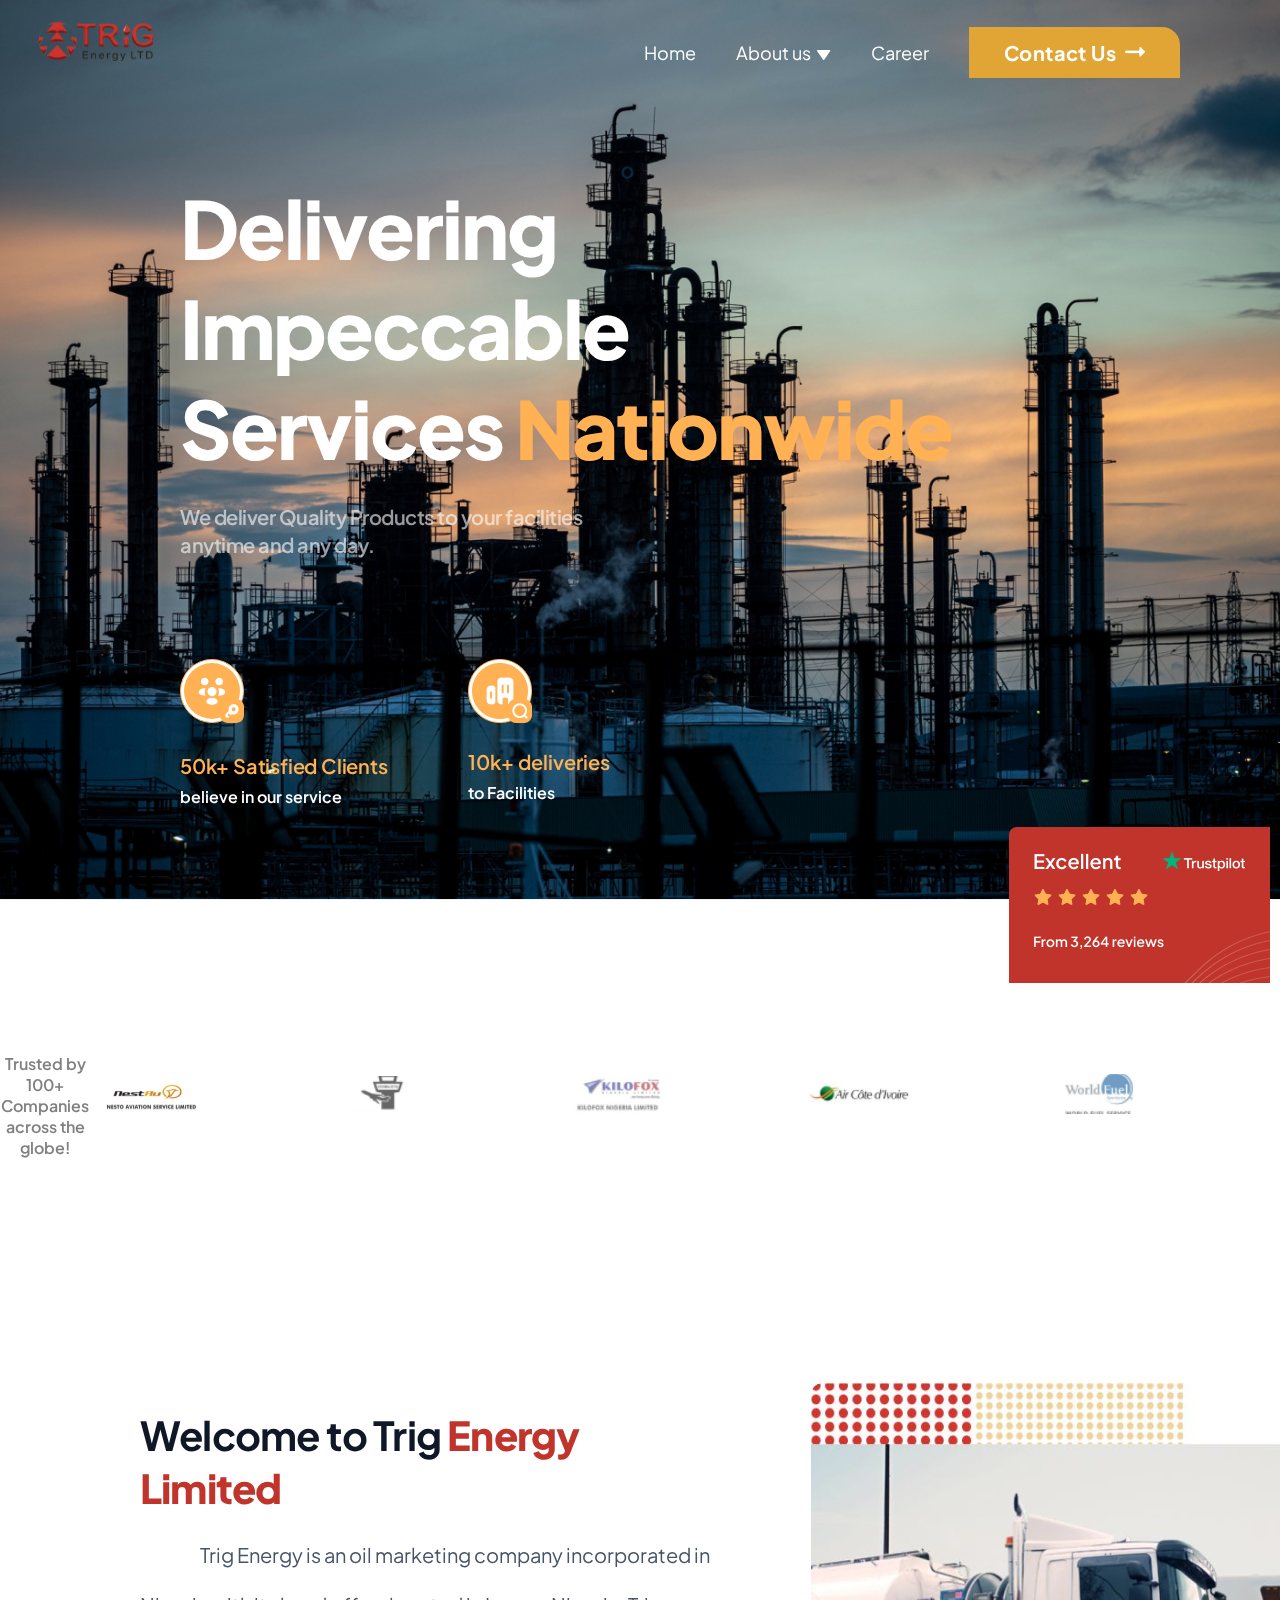
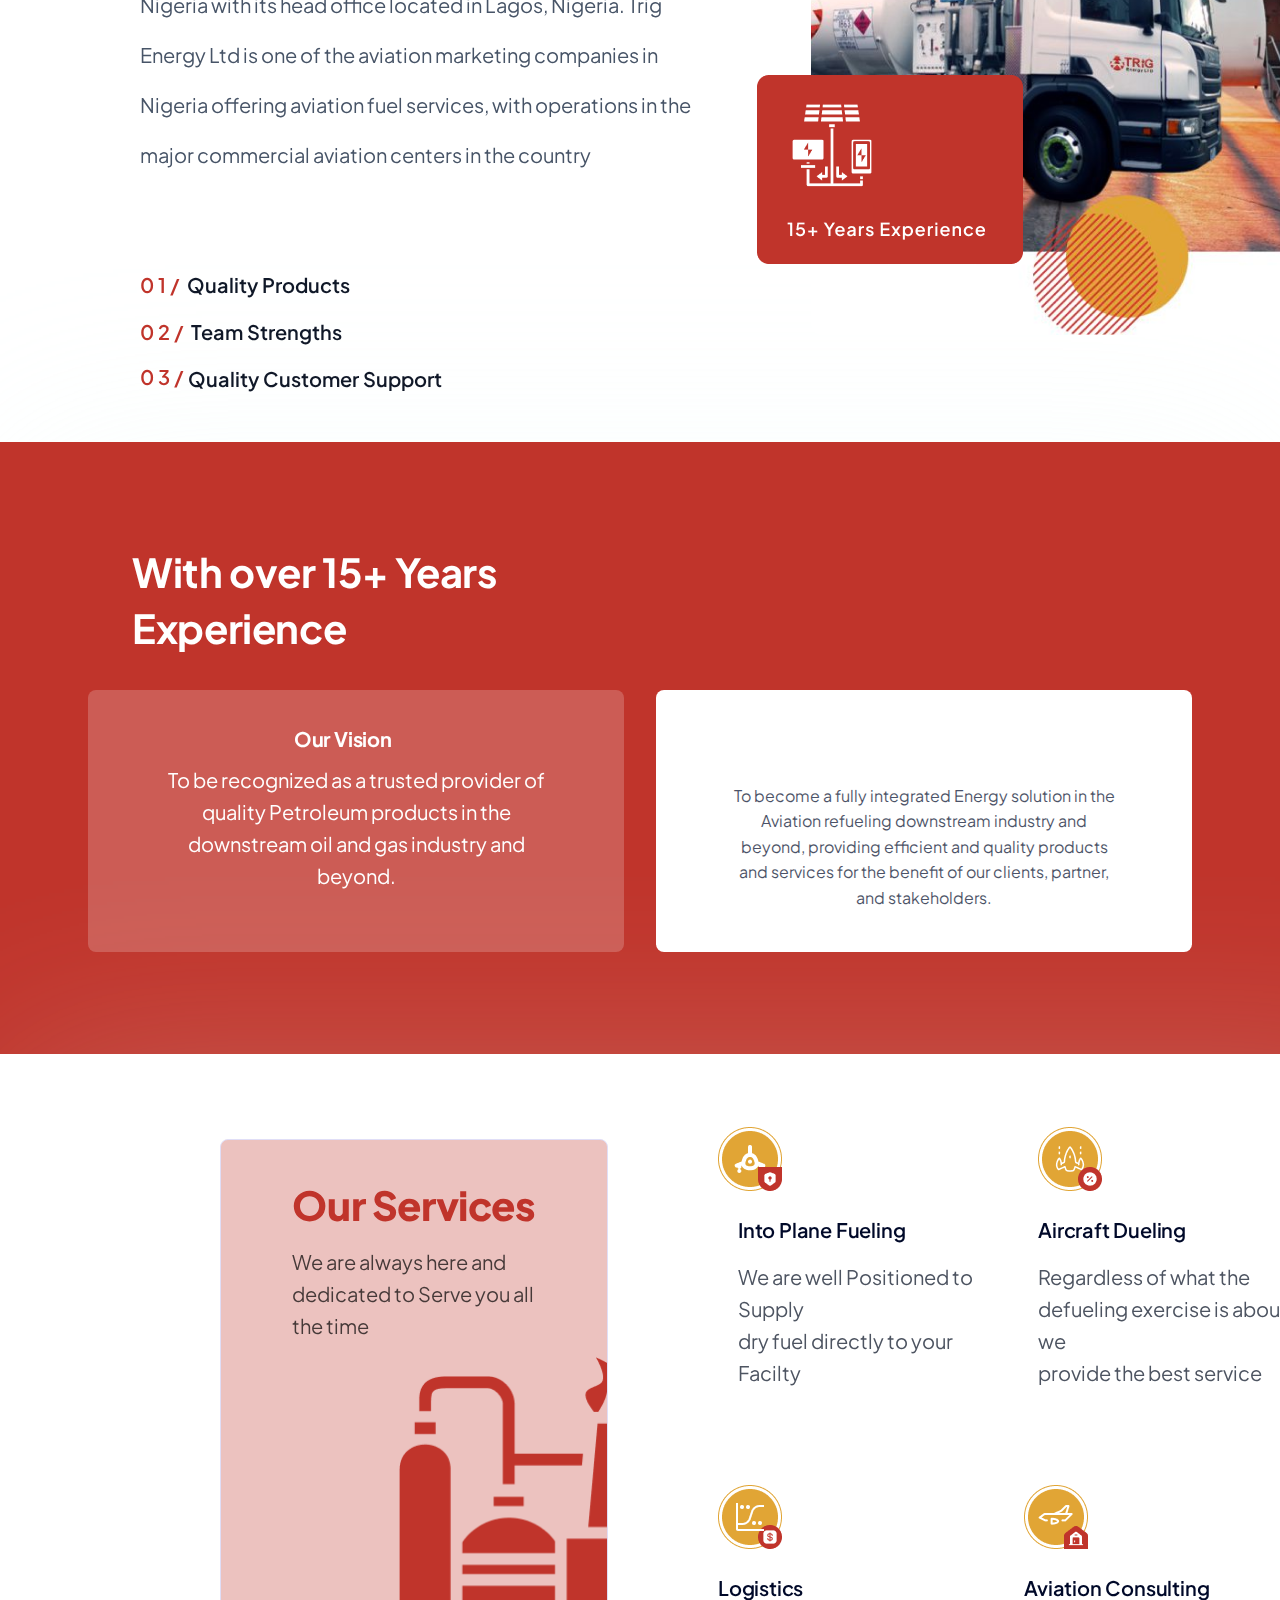
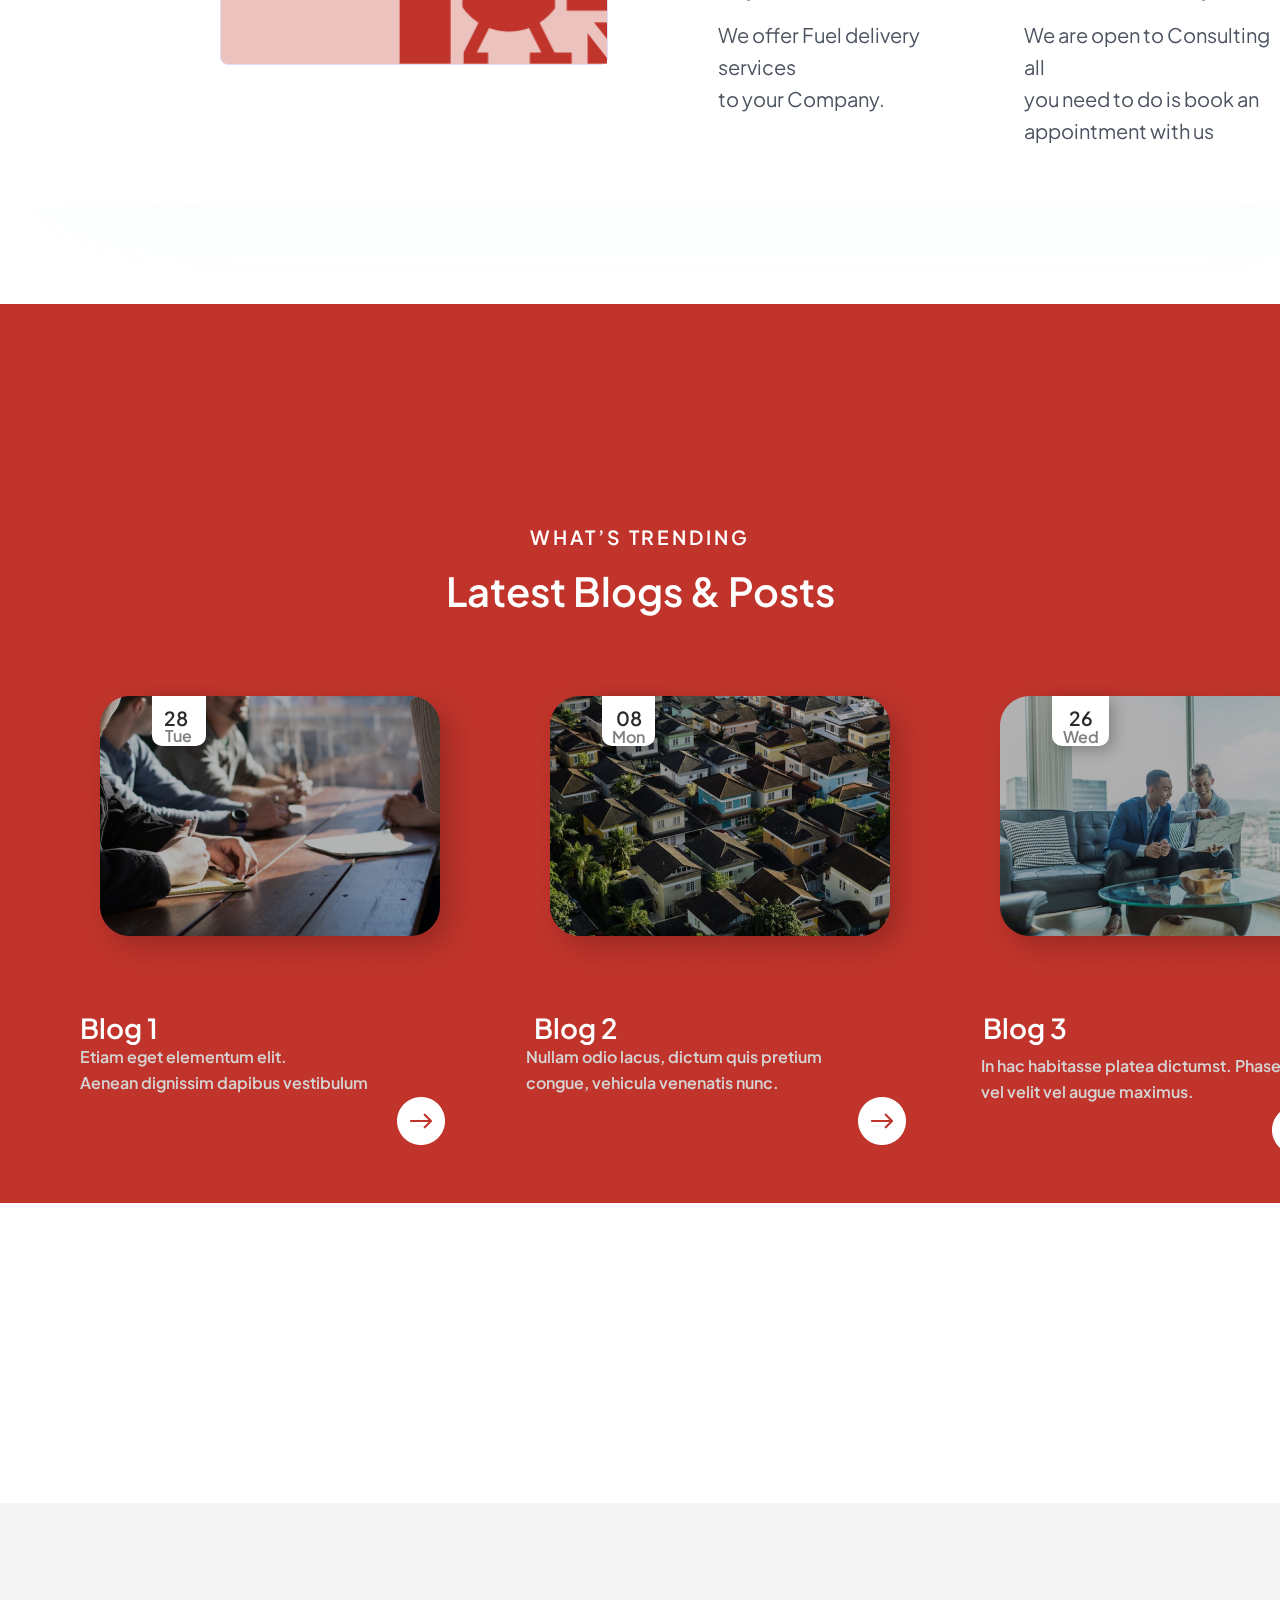
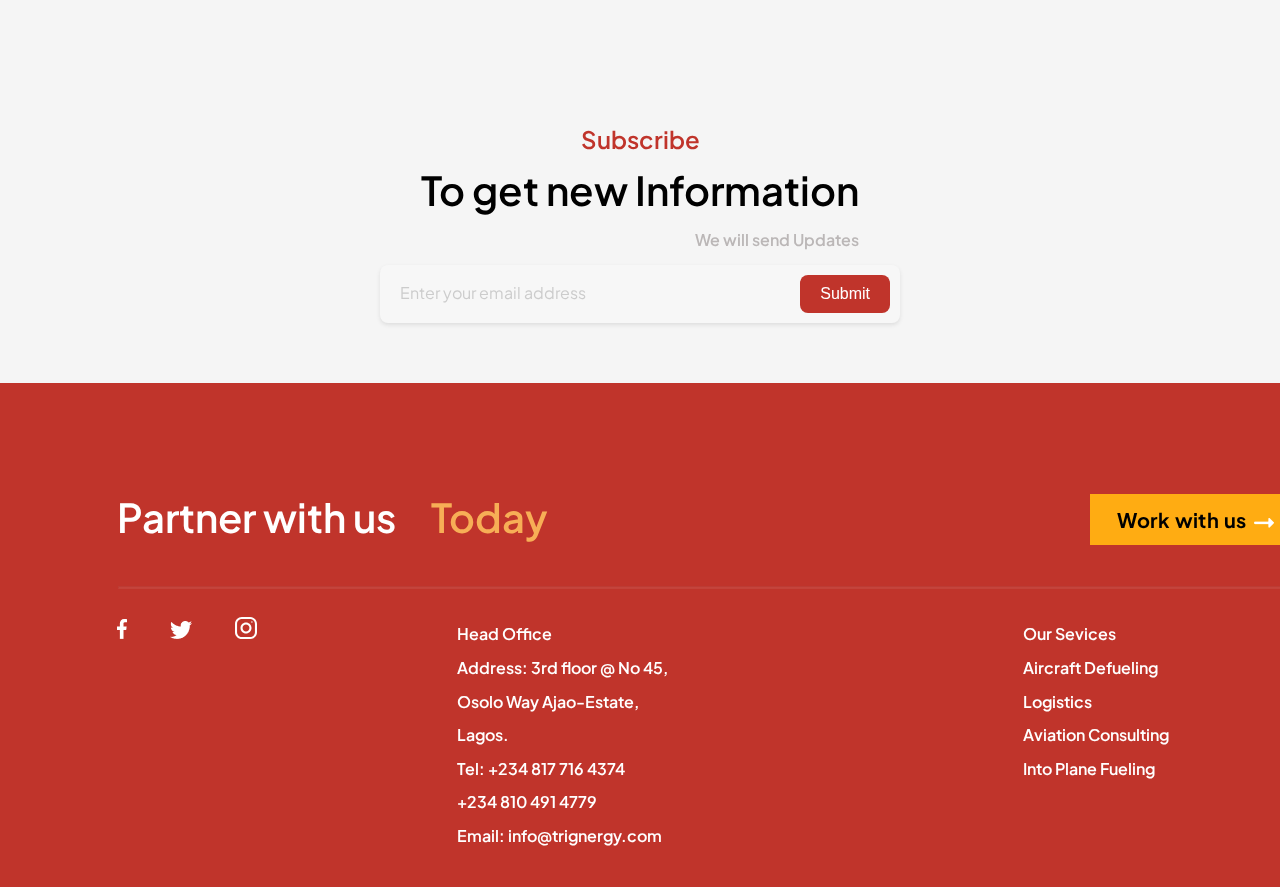
==== index.html @ 29c099dc "'first-commit'" ====
<!DOCTYPE html>
<html lang="en">
<head>
    <meta charset="UTF-8">
    <meta name="viewport" content="width=device-width", initial-scale=1.0">
    <title>Figma Project</title>
    <link rel="stylesheet" href="style.css">
    <link rel="preconnect" href="https://fonts.googleapis.com">
    <link rel="preconnect" href="https://fonts.gstatic.com" crossorigin>
    <link href="https://fonts.googleapis.com/css2?family=Plus+Jakarta+Sans:ital,wght@0,200..800;1,200..800&display=swap" rel="stylesheet">
    <script src="main.js" defer></script>
</head>
<body>
    <div class="homepage">
        <div class="container">
            <div class="trig-logo"></div>
            <!-- nav-bar -->
            <nav class="nav-bar">
                <ul id="ullist">
                    <a href="index.html"><li id="nav-link-1" class="homebutton">Home</li></a>
                    <li id="nav-link-2">
                       <a href="aboutus.html"  ><span id="aboutus1" onclick=location.href="#moreaboutusheading">About us</span></a>&nbsp;&nbsp;
                       <span> <img class="about-us-toggle" src="images/down half arrow.png" alt="Arrow" id="arrow-icon"  ></span>
                       <ul id="about-us-dropdown">
                        <li><a href="aboutus.html">Who we are</a></li>
                        <li><a href="corporatestatement.html">Corporate statement</a></li>
                        <li><a href="sustainability.html">Sustainability </a></li>
                        <li><a href="ourpolicystatement.html">Statement </a></li>
                        <li><a href="logistics.html">Logistics</a></li></ul>
                    </li>
                    <a href="inventory.html"><li id="career">Career</li></a>
                    <li class="nav-link-4" id="contactus-box">
                        <a href="contactus.html"><button class="contactusbutton">Contact Us&nbsp;&nbsp;
                        <img class="path" src="images/keyboard-arrow-right.png" alt="Arrow"></button></a>
                    </li>
                </ul>
            </nav>
            <h1 class="homepage-header">Delivering<br> Impeccable<br> Services<span class="Nationwide"> Nationwide</span></h1>
            <div id="tl" class="tagline">
                We deliver Quality Products to your facilities <br>anytime and any day.
            </div>
            <div id="attributes">
                <div class="numbers">
                    <div class="renters">
                      <img class="icon" src="images/50k satisfied customer.svg" alt="50k Satisfied Clients" />
                      <div class="numbers-1">
                        <div class="ksatisfied-clients">
                          50k+ Satisfied Clients
                        </div>
                        <span class="believe-in-our-service">
                          believe in our service
                        </span>
                      </div>
                    </div>
                    <div class="properties">
                      <img class="icon-3" src="images/10k deliveries.png" alt="10k Deliveries" />
                      <div class="numbers-2">
                        <div class="kdeliveries">
                          10k+ deliveries
                        </div>
                        <span class="to-facilities">
                          to Facilities
                        </span>
                      </div>
                    </div>
                </div>
            </div>
            <div class="image">
              <img src="images/Trustpilot real.png" alt="Trustpilot" class="Trustpilot">
            </div>
        </div>
    </div>

    <div class="trust">
      <div class="trusted-by-100-companies-across-the-globe">
        Trusted by 100+ Companies across the globe! 
      </div>
      <div class="container-4">
        <div class="image-1"></div>
        <div class="image-2"></div>
        <div class="image-3"></div>
        <div class="image-4"></div>
        <div class="image-5"></div>
        <div class="image-6"></div>
      </div>
    </div>

    <div class="paragraphandimage">
      <div class="trig-energy-paragraph">
        <div class="frame-50">
          <p>
            <span class="welcome-to-trig-energy-limited">Welcome to Trig </span><span class="welcome-to-trig-energy-limited-red">Energy Limited</span>
          </p>
          <span class="trig-energy-is-an-oil-marketing-company">
            Trig Energy is an oil marketing company incorporated in Nigeria with its head office located in Lagos, Nigeria. Trig Energy Ltd is one of the aviation marketing
             companies in Nigeria offering aviation fuel services, with operations in the major commercial aviation centers in the country
          </span>
        </div>
        <div class="frame-56">
          <div class="frame-54">
            <span class="QP">01/</span>
            <span class="quality-products">Quality Products</span>
          </div>
          <div class="frame-55">
            <span class="TS">02/</span>
            <span class="team-strengths">Team Strengths</span>
          </div>
          <div class="frame-561">
            <span class="QCS">03/</span>
            <span class="quality-customer-support">Quality Customer Support</span>
          </div>
        </div>
      </div>
      <img id="fifteenyears" src="images/years experience.png" alt="15 Years Experience"/>
    </div>
    
    
    
    <div class="for-tenants-for-landlords">
      <div class="with-over-15-years-experience">
        With over 15+ Years<br>
         Experience</div>
      <div class="features">
          <div class="containerexp">
          
            <div id="our-vision">
              Our Vision<br>   </div>
            <span class="to-be-recognized"> To be recognized as a
               trusted provider of<br> quality Petroleum products 
                in the <br>downstream oil and gas industry and<br> beyond.
              </span>

          </div>
    <div class="containerexp1">
      <div class="our-mission">
        Our Mission</div><br>  
      <span class="to-become">To become a fully integrated
         Energy solution in the<br> Aviation refueling downstream industry and<br> beyond, providing efficient and quality products<br> and 
        services for the benefit of our clients, partner,<br> and stakeholders.</span>
    </div>
      </div>
    </div>



  <div id="overall-benefit">
   
      
    
    <div class="illustration">

        <div class="content">
          <div class="our-services">
            Our Services
          </div>
          <span class="we-are-always-here-and-dedicated-to-serve-you-all-the-time">
            We are always here and<br> dedicated to Serve you all<br> the time
          </span>
        </div>
        <div class="game-iconsrefinery">
     
        <img class="vector-32" src="images\Vector services.png" />
      </div>
      </div>
      <div class="benefits">
        <div class="row-1">
          <div class="benefit-1">
            <img class="icon-6" src="images\intro plane fueling.png" />
            <div class="text">
              <div class="into-plane-fueling">
                Into Plane Fueling
              </div>
              <span class="we-are-well-positioned-to-supply-dey-fuel-directly-to-your-facilty">
                We are well Positioned to Supply<br> dry fuel directly to your Facilty
              </span>
            </div>
          </div>
          <div class="benefit-2">
            <img class="icon-7" src="images\aircraft dueling.png" />
            <div class="text-1">
              <div class="aircraft-dueling">
                Aircraft Dueling
              </div>
              <span class="regardless-of-what-the-defueling-exercise-is-about-we-provide-the-best-service">
                Regardless of what the<br> defueling exercise is about, we <br>provide the best service
              </span>
            </div>
          </div>
        </div>
        <div class="row-2">
          <div class="benefit-3">
            <img class="icon-8" src="images\logistics.png" />
            <div class="text-2">
              <div class="logistics">
                Logistics
              </div>
              <span class="we-offer-fuel-delivery-services-to-your-company">
                We offer Fuel delivery services<br> to your Company.
              </span>
            </div>
          </div>
          <div class="benefit-4">
            <img class="icon-10" src="images\aviation consulting.png" />
            <div class="text-3">
              <div class="aviation-consulting">
                Aviation Consulting
              </div>
              <span class="we-are-open-to-consulting-all-you-need-to-do-is-book-an-appointment-with-us">
              We are open to Consulting all 
              
              
              
              <br>
              you need to do is book an<br> appointment with us
              </span>
            </div>
          </div>
        </div>
      </div>
    
  </div>
  <div class="group-865">
    <div class="what-strending">
      WHAT’S TRENDING
    </div>
    <div class="latest-blogs-posts">
      Latest Blogs &amp; Posts
    </div>
    <div class="container-2">
      <div class="container-13" >
        
          <div class="image1">
            <img src="images\Blog1.png" alt="image1"> 
            <div class="frame-541">
              <span id="container-5">
              28</span>
              <span class="tue">
              Tue
              </span> 
            </div>
          </div>


        
        </div>
 
    
      <div class="container-15">
        <div class="image2">
          <img src="images\Blog 2.png" alt="image2">
          <div class="frame-551">
          <span class="container-6">
            08
          </span>
          <span class="mon">
            Mon
          </span>
          </div>
        </div>
      </div>
      <div class="container-6">
        <div class="image3"> 
          <img src="images\Blog 3.png">
        <div class="frame-562">
          <span class="container-7">
            26
          </span>
          <span class="wed">
            Wed
          </span>
        </div>
      </div>
      </div>
    </div>

    <div class="container-9">
      <span class="blog-1">
        Blog 1
      </span>
      <span class="blog-2">
        Blog 2
      </span>
      <span class="blog-3">
        Blog 3
      </span>
    </div>






    <div id="container-14">

      <span class="etiam-eget-elementum-elit-aenean-dignissim-dapibus-vestibulum">
        Etiam eget elementum elit.<br> Aenean dignissim dapibus vestibulum
        <span><img  class=arrow1 src ="images/arrow full.png"/></span>
      </span>
     
      <span class="nullam-odio-lacus-dictum-quis-pretium-congue-vehicula-venenatis-nunc">
        Nullam odio lacus, dictum quis pretium<br> congue, vehicula venenatis nunc.
        <span><img class=arrow2 src ="images/arrow full.png"/></span>
      </span>
      
      <span id="in-hac-habitasse-platea-dictumst-phasellus-vel-velit-vel-augue-maximus">
        In hac habitasse platea dictumst. Phasellus<br> vel velit vel augue maximus.
        <span><img class=arrow3 src ="images/arrow full.png"/></span>
      </span>
      
    </div>
   
      
    <div class="container-5">
      
  </div>
</div>
<div class="subscribecontainer">
<div class=subscribe> 
  <div class="sub"><center>Subscribe</center></div>
  <div class="info">To get new Information</div>

  
<div class="updates">We will send Updates</div>
<div class="email-container">
  <input type="email" class="email-input" placeholder="Enter your email address" required>
  <button class="email-submit">Submit</button>
</div>
</div>
</div>
</div>

<div class="partnercontainer">

  <div class="partner">Partner with us<span class="today">Today</span>
  <span class="workwithus">
  <button class="workwithusbutton">Work with us<div>
    <img class="arrowpath" src="images/keyboard-arrow-right.png" alt="Arrow"></button>
  </span>
</div><hr>

<div class="iconsandaddress">
<div class="icons">
  <img class="fb" src="images/facebook logo.png">
  <img class="twitter" src="images\twitter logo.png">
  <img class= "ig"src="images\instagram.svg">

</div>
  <div class="address">Head Office<br>
  Address: 3rd floor @ No 45,<br> Osolo Way Ajao-Estate,<br>
  Lagos.<br>
  Tel: +234 817 716 4374<br>
  +234 810 491 4779<br>
  Email: info@trignergy.com
</div>

<div class="otherdetails">
  Our Sevices<br>
Aircraft Defueling<br>
Logistics<br>
Aviation Consulting<br>
Into Plane Fueling<br>
</div>
</div>
</div>

</div>
</div>
</body>
</html>
---- style.css ----
:root {
    --white-color: #FFFFFF;
    --reddish-brown: #C0342B;
    --Dark-midnight-blue: #130F26;
    --black: #000000;
    --orange: #FFB154;
    --gold: #E1A535;
    --dark-slate-blue: #394B58;
    --light-grayish-blue: #A6A8B1;
    --light-soft-blue: #EEF0FA;
    --vibrant-blue: #5570F1;
    --bright-yellow-orange: #FFAC12;
    --dark-grayish-blue: #1C1D22;
    --very-light-blue: #F7F7FD;
    --deep-dark-blue: #0B2131;
    --medium-light-gray: #D9D9D9;
    --deep-red: #C0342B;
    --vibrant-green: #00B67A;
    --medium-vibrant-blue: #4285F4;
    --muted-dark-blue-gray: #475467;
    --medium-dark-gray-with-blue: #5E6366;
    --medium-gray: #666666;
    --vibrant-red: #EA4335;
    --deep-green: #005128;
    --bright-green: #34A853;
    --medium-dark-gray: #565656;
    --vivid-purple: #9747FF;
    --muted-reddish-pink: #CC5F5F;
    --light-gray: #E6E6E6;
    --bright-red-orange: #EA382E;
    --very-light-gray: #F2F2F2;
    --very-light-blue-gray: #F4F5FA;
    --bright-yellow: #FBBC05;
    --soft-peachy-orange: #FFCC91;
}

body, html {
    margin: 0;
    padding: 0;
    height: 100%;
    width: 100%;
    font-family: 'Plus Jakarta Sans', sans-serif;
    
}

.container {
    background: url("images/beiginning wallpaper.png") no-repeat center center;
    background-size: cover;
    background-attachment: fixed;
    height: 982.5px;
    width: 100vw;
    display: flex;
    flex-direction: column;
    align-items: flex-start;
    padding: 27px 40px; /* Reduced padding to allow for more control */
    box-sizing: border-box;
    position: relative;
    opacity: 1.0;
    overflow: hidden;
}

.container::before {
    content: "";
    position: relative;
    top: 0;
    left: 0;
    right: 0;
    bottom: 0;
    background: url("images/beiginning wallpaper.png") no-repeat center center;
    background: linear-gradient(180deg, rgba(0, 0, 0, 0) 0%, rgba(0, 0, 0, 0.9) 100%);
    background-size: cover;
    background-attachment: fixed;
    z-index: -2;
}
.container::after {
    content: "";
    position: relative;
    top: 0;
    right: 0;
    bottom: 0;
    left: 0;
    background: linear-gradient(180deg, rgba(0, 0, 0, 0) 0%, rgba(0, 0, 0, 0.9) 100%);
    z-index: 1;
    pointer-events: none;
}

.trig-logo {
    background: url("images/logo Desktop2.svg") no-repeat center center;
    width: 150px;
    height: 40.8px;
    position: absolute;
    top: 20px;
    left: 20px;
    z-index: 2;
}

.nav-bar {
    display: flex;
    justify-content: flex-end;
    width: calc(100% - 40px); /* Reduced width for right alignment */
   padding: 0 20px;
   box-sizing: border-box;
   margin-bottom: 20px;
}

#ullist {font-size: 18px;
    list-style: none;
    display: flex;
    margin: 0;
    padding: 0;
}
.homebutton{color:#000000}

li {
    margin-left: 40px;
    color: #FFFFFF;
    display:flex;
    align-items: center;
}

#nav-link-2{color:#FFFFFF}


.contactusbutton { border: none;
    border-radius: 0 18px 0 0;
    background: #E1A535;
    align-items: center;
    justify-content: center;
    line-height: auto;
    letter-spacing: 0.43px;
    display: flex;
    padding: 20.8px 0 ;
    border: none;
    text-align: center;
    font-family: "Plus Jakarta Sans";
font-size: 20px;
    font-weight: 700;
    width: 211px;
    height: 50.9px;
    box-sizing: border-box;
    color:#FFFFFF;
}
#nav-link-1:hover{color: #FFB154;}#nav-link-1:active{color:#C0342B}

#career1:hover{color:#FFB154;cursor: pointer;}
.homebutton:hover{color:#FFB154;
}
.contactusbutton:hover{cursor: pointer;}
#aboutus{color:#000000} 
#career1{color:#000000}
#arrow-icon2:active{color:#C0342B}
#arrow-icon2:hover{color:#FFB154}
#aboutus,#aboutus1:hover{color: #FFB154;}
#aboutus,#aboutus1:active{color:#C0342B;}
.nav-link-3:hover{cursor: pointer;
  color:#FFB154;}
  #career:hover{color: #FFB154;}
  #career:active{color:#C0342B}
.homepage-header {
    font-size: 80px;
    line-height: 1.25;
    letter-spacing: -2px;
    font-weight: 800;
    color: var(--white-color);
    margin-top: 80px; 
    margin-bottom: 15px;
    z-index: 2;
    position: relative;
    padding-left: 140px; /* Ensuring left padding */
}

.Nationwide {
    font-weight: 800;
    color: var(--orange);
}

.tagline {
    opacity: 0.6;
    font-weight: 600;
    font-size: 20px;
    letter-spacing: -0.5px;
    line-height: 1.4;
    color: var(--white-color);
    margin-top: 10px;
    z-index: 2;
    position: relative;
    padding-left: 140px; 
}


.tagline2 {
  opacity: 0.8;
  font-weight: 300;
  font-size: 20px;
  letter-spacing: -0.5px;
  line-height: 1.4;
  color: var(--white-color);
  margin-top: 10px;
  z-index: 2;
  position: relative;
  padding-left: 140px; }



ul #nav-link-1{color: #FFFFFF;}
#ullist {
    list-style: none;
    display: flex;
    margin: 0;
    padding: 0;}

    #ullist li {
        margin-left: 40px;
        position: relative;
    }
    
    #ullist a {
        color: #FFFFFF;
        text-decoration: none;
        display: flex;
        align-items: center;
    }

    #ullist a:hover {
        cursor: pointer;
    }
    

#about-us-dropdown {
    display: none;
    position: absolute;
    top: 100%;
    left: 0;
    background-color: #C0342B;
    border-radius: 0 0 18px 18px;
    padding: 10px;
    box-shadow: 0 4px 8px rgba(0,0,0,0.2);
    z-index: 2;
    min-width: 200px; }

#about-us-dropdown li {
    margin: 0;
}

#about-us-dropdown a {
    display: block;
    padding: 10px 20px;
    color: var(--white-color);
    text-decoration: none;
}

#about-us-dropdown a:hover {
    background-color: var(--dark-midnight-blue);
}

#about-us-dropdown.show{display:block;}

#arrow-icon {
    transition: transform 0.3s ease;
}

#arrow-icon.rotated {
    transform: rotate(-90deg);
}

#arrow-icon2 {
  transition: transform 0.3s ease;
}

.rotated{transform: rotate(-90deg);}


.numbers{margin-bottom: 83px;
display: flex;
flex-direction: row;
box-sizing: border-box;}

.renters{margin-right: 80.4px;
display: flex;
flex-direction: column;
box-sizing: border-box;}

.icon{margin-bottom: 24px;
align-self:flex-start;
width: 64px;
height: 64px;
}

.numbers-1{display: flex;
flex-direction: column;
width: fit-content;
box-sizing: border-box;}

.ksatisfied-clients{margin-bottom: 4px;
display: inline-block;
overflow-wrap: break-word;
font-family: "Plus Jakarta Sans";
font-weight: 600;
font-size: 20px;
letter-spacing: -0.2px;
line-height: 1.5;
color: #FFB154;}

.believe-in-our-service{
    align-self: flex-start;
    overflow-wrap: break-word;
    font-family: Plus Jakarta sans;
    font-weight: 600;
    font-size: 16px;
    line-height: 1.5;
    color:#FFFFFF
}

.properties{display: flex;
flex-direction: column;
box-sizing: border-box;
}

.icon-3{margin-bottom: 24px;
align-self: flex-start;
width:64px;
height: 64px;}

.numbers-2{display: flex;
flex-direction: column;
width: fit-content;
box-sizing: border-box;}

.kdeliveries{margin-bottom: 4px;
display: inline-block;
overflow-wrap: break-word;
font-family: Plus Jakarta sans;
font-weight: 600;
font-size: 20px;
letter-spacing: -0,2px;
line-height: 1.5;
color: #FFB154;}

.to-facilities{align-self: flex-start;
overflow-wrap: break-word;
font-family: Plus Jakarta sans;
font-weight: 600;
line-height: 1.5;
color: #FFFFFF;}


.renters{
    opacity: 1;
padding-left: 140px;
display: block;}

#attributes{padding-top: 100px;
    position: relative;
z-index: 2;}
.Trustpilot{
    padding-right: 10px;
    padding-left: 20px;
    position: absolute;
    right: 0;
    bottom: 0;
    width: 261px;   
    height: 156px;
    z-index: 10; 
}
@media (max-width: 600px) {
    .Trustpilot {
        bottom: 10px;
        right: 10px;
    }
}

.Trust {text-align: center;
    background: #FFFFFF;
    position: relative;
    margin-bottom: 79px;
    display: flex;
    flex-direction:column;
    align-items: center;
    padding: 100.1px 140px 104.4px 140px;
    width: 100%;
    box-sizing: border-box;
  }
   .image-1 {
    mix-blend-mode: luminosity;
    background: url('images/100+ companies1.png') 50% / cover no-repeat;
    width: 120px;
    height: 40.5px;
    padding-left: 0;
  }

   .image-2 {
    mix-blend-mode: luminosity;
    background: url('images/100+ companies2.png') 50% / cover no-repeat;
    margin: 2px 0 2.3px 0;
    width: 120px;
    height: 36.2px;
    padding-left: 20px;
  }
  .image-3 {
    mix-blend-mode: luminosity;
    background: url('images/100+ companies3.png') 50% / cover no-repeat;
    margin: 1.9px 0 2.1px 0;
    width: 120px;
    height: 36.5px;
    padding-left: 20px;}
   .image-4 {
    mix-blend-mode: luminosity;
    background: url('images/100+ companies4.png') 50% / cover no-repeat;
    margin: 2px 0 2.5px 0;
    width: 120px;
    height: 36px;
    padding-left: 20px;
  }
 
   .image-5 {
    mix-blend-mode: luminosity;
    background: url('images/100+ companies5.png') 50% / cover no-repeat;
    margin-bottom: 0.5px;
    width: 120px;
    height: 40px;
    padding-left: 20px;
  }

   .image-6 {
    mix-blend-mode: luminosity;
    background: url('images/100+ companies6.png') 50% / cover no-repeat;
    margin: 2px 0 1.9px 0;
    width: 110px;
    height: 36.7px;
  }
   .trusted-by-100-companies-across-the-globe {
    margin: 50px 0 49px 1px;
    padding-top: 20px;
    overflow-wrap: break-word;
    font-family: 'Plus Jakarta Sans';
    font-weight: 600;
    font-size: 16px;
    color: var(--text-colour-3, #808080);
    text-align: center;
  }
  .container-4{ display: flex; 
    justify-content: center; /* Centers the images horizontally */
    align-items: center; /* Centers the images vertically */
    gap: 100px; /* Optional: Adds space between the images */
    padding-left: 0;
    
}


::-webkit-scrollbar {
    display: none;
}


 .frame-61 {
    margin-bottom: 672px;
    display: flex;
    flex-direction: row;
    width: fit-content;
    box-sizing: border-box;
  }
  .trig-energy-paragraph {
    margin: 0 30.7px 43px 0;
    display: flex;
    flex-direction: column;
    width: 594px;
    box-sizing: border-box;
    padding-left: 110px;
    margin-left: 30px;
    padding-top: 135px;
    flex: 1;
  }

  .frame-50 {
    position: relative;
    margin-bottom: 50px;
    width: fit-content;
    height: 350px;
    box-sizing: border-box;
  }
   .welcome-to-trig-energy-limited {
    position: relative;
    overflow-wrap: break-word;
    font-family: 'Plus Jakarta Sans';
    font-weight: 700;
    font-size: 40px;
    letter-spacing: -0.8px;
    line-height: 0.5;
    color: var(--gray-900, #101828);
  }
  .welcome-to-trig-energy-limited-red {
    font-family: 'Plus Jakarta Sans';
    font-weight: 800;
    font-size: 40px;
    letter-spacing: -0.8px;
    line-height: 1.333;
    color: #C0342B;
  }

   .trig-energy-is-an-oil-marketing-company {
    padding-left: 30px;
    margin-left: 30px;
    left: 50%;
    bottom: 0px;
    translate: -50% 0;
    overflow-wrap: break-word;
    font-family: 'Plus Jakarta Sans';
    font-weight: 400;
    font-size: 20px;
    line-height: 2.5;
    color: var(--gray-600, #475467);
  }
   .frame-56 {
    display: flex;
    flex-direction: column;
    align-self: flex-start;
    width: fit-content;
    box-sizing: border-box;
    padding-top: 78px;
  }
   .frame-54 {
    position: relative;
    margin-bottom: 12px;
    align-self: flex-start;
    padding-bottom: 5px;
    width: fit-content;
    box-sizing: border-box;
  }
   .QP {
    overflow-wrap: break-word;
    font-family: 'Plus Jakarta Sans';
    font-weight: 600;
    font-size: 20px;
    letter-spacing: 4px;
    color: #C0342B;
  }

 .quality-products {
    position: relative;
    right: 0px;
    bottom: 0px;
    overflow-wrap: break-word;
    font-family: 'Plus Jakarta Sans';
    font-weight: 600;
    font-size: 20px;
    line-height: 1.5;
    color: var(--gray-900, #101828);
  }

  .frame-55 {
    position: relative;
    margin-bottom: 12px;
    align-self: flex-start;
    padding-bottom: 5px;
    width: fit-content;
    box-sizing: border-box;
  }

.TS {
    overflow-wrap: break-word;
    font-family: 'Plus Jakarta Sans';
    font-weight: 600;
    font-size: 20px;
    letter-spacing: 4px;
    color: #C0342B;
  }
 .team-strengths {
    position: relative;
    right: 0px;
    bottom: 0px;
    overflow-wrap: break-word;
    font-family: 'Plus Jakarta Sans';
    font-weight: 600;
    font-size: 20px;
    line-height: 1.5;
    color: var(--gray-900, #101828);
  }
  
  .frame-561 {
    position: relative;
    padding-bottom: 5px;
    width: fit-content;
    box-sizing: border-box;
  }
 .QCS{
    overflow-wrap: break-word;
    font-family: 'Plus Jakarta Sans';
    font-weight: 600;
    font-size: 20px;
    letter-spacing: 4px;
    color: #C0342B;
  }

   .quality-customer-support {float: right;
    position: relative;
    right: 0px;
    bottom: 0px;
    overflow-wrap: break-word;
    font-family: 'Plus Jakarta Sans';
    font-weight: 600;
    font-size: 20px;
    line-height: 1.5;
    color: var(--gray-900, #101828); }


  #fifteenyears{ width: auto;
    align-items: right;
     height: auto;
    flex-shrink: 0;
    margin-left: 10px;
   
  }
  .paragraphandimage{display: flex;
    align-items: center;
    justify-content: space-between;}


.paragraph
{flex: 1;
margin:0;}

.paragraphandimage #fifteenyears{position: relative;
  top: 0;
  right: 0;
  margin-top: 20px;}

   .for-tenants-for-landlords {
    box-shadow: 0px 4px 200px 0px rgba(232, 249, 247, 0.2);
    background: #C0342B;
 
    left: 0px;
    top: 2002px;
    right: 0px;
    display: flex;
    flex-direction: column;
    align-items: center;
    padding: 102px 0;
    box-sizing: border-box;
  
   
  }
  .features {
    display: flex;
    flex-direction: row;
    width: 1104px;
    box-sizing: border-box;
  }



  .features2 {padding-left: 147px;
    display: flex;
    flex-direction: row;
    width: 1104px;
    box-sizing: border-box;
  }



  .containerexp {
    border-radius: 8px;
    background:rgba(255, 255, 255, 0.2);
    position: relative;
    margin-right: 32px;
    display: flex;
    flex-direction: column;
    align-items: center;
    padding: 34px 0 42px 0;
    width: 536px;
    box-sizing: border-box;
  overflow: hidden;
  color: #FFFFFF;
  }
   #our-vision {
    margin: 0 26.2px 10px 0;
    display: inline-block;
    overflow-wrap: break-word;
    font-family: 'Plus Jakarta Sans';
    font-weight: 700;
    font-size: 20px;
    letter-spacing: -0.2px;
    line-height: 1.5;
    color: #FFFFFF;
  }

   .to-be-recognized {
    text-align: center;
    overflow-wrap: break-word;
    font-family: 'Plus Jakarta Sans';
    font-weight: 400;
    font-size: 20px;
    line-height: 1.6;
    color: var(--main-color-white, #FFFFFF);
    
    
  }


  .trigaims {
    text-align: left;
    overflow-wrap: break-word;
    font-family: 'Plus Jakarta Sans';
    font-weight: 400;
    font-size: 16px;
    line-height: 1.6;
    color: var(--main-color-white, #FFFFFF);
    
    
  }
 .our-mission {
    margin: 0 0 10px 0.5px;
    display: inline-block;
    overflow-wrap: break-word;
    font-family: 'Plus Jakarta Sans';
    font-weight: 600;
    font-size: 20px;
    letter-spacing: -0.2px;
    line-height: 1.5;
    color: #ffffff;
  }
   .to-become {
    opacity: 0.7;
    text-align: center;
    overflow-wrap: break-word;
    font-family: 'Plus Jakarta Sans';
    font-weight: 400;
    font-size: 16px;
    line-height: 1.6;
    color: var(--main-color-black, #000929);
  }
 .with-over-15-years-experience {
    margin: 0 650px 34px 0;
    display: inline-block;
    overflow-wrap: break-word;
    font-family: 'Plus Jakarta Sans';
    font-weight: 700;
    font-size: 40px;
    letter-spacing: -0.4px;
    line-height: 1.4;
    color: var(--main-color-white, #FFFFFF);
  text-align: left;
  }
 
   .containerexp1 {
    border-radius: 8px;
    background: #FFFFFF;
    position: relative;
    display: flex;
    flex-direction: column;
    align-items: center;
    padding: 32px 0 42px 0;
    width: 536px;
    box-sizing: border-box;
  }

 #overall-benefit {
    box-shadow: 0px 4px 200px 0px rgba(232, 249, 247, 0.2);
    background: var(--main-color-white, #FFFFFF);
    margin-bottom: 1338px;
    display: flex;
    flex-direction: row;
    padding: 73px 142.4px 0 0;
    width: 1440px;
    height: 750px;
    box-sizing: border-box;
  }
  .benefits {
    display: flex;
    flex-direction: column;
    align-items: center;
    box-sizing: border-box;
  }
   .row-1 {
    margin-bottom: 64px;
    display: flex;
    flex-direction: row;
    width: fit-content;
    box-sizing: border-box;
  }
  .benefit-1 {
    margin: 0 26.4px 32px 0;
    display: flex;
    flex-direction: column;
    box-sizing: border-box;
  }
   .icon-6 {
    margin-bottom: 24px;
    align-self: flex-start;
    width: 64px;
    height: 64px;
  }

.text {
    display: flex;
    flex-direction: column;
    width: fit-content;
    box-sizing: border-box;
 } 
 
.we-are-well-positioned-to-supply-dey-fuel-directly-to-your-facilty {
    overflow-wrap: break-word;
    font-family: 'Plus Jakarta Sans';
    font-weight: 400;
    font-size: 20px;
    line-height: 1.6;
    color: var(--greyscale-grey-600, #4D5461)}
  
    .benefit-2 {
    display: flex;
    flex-direction: column;
    box-sizing: border-box;
  }
  #overall-benefit{margin-bottom:100px}
  
.icon-7 {
    margin-bottom: 24px;
    align-self: flex-start;
    width: 64px;
    height: 64px;
  }
 .text-1 {
    display: flex;
    flex-direction: column;
    width: fit-content;
    box-sizing: border-box;
  }
  .into-plane-fueling {
    margin-bottom: 16px;
    display: inline-block;
    align-self: flex-start;
    overflow-wrap: break-word;
    font-family: 'Plus Jakarta Sans';
    font-weight: 600;
    font-size: 20px;
    letter-spacing: -0.2px;
    line-height: 1.5;
    color: var(--main-color-black, #000929);
  }

   .aircraft-dueling {
    margin-bottom: 16px;
    display: inline-block;
    align-self: flex-start;
    overflow-wrap: break-word;
    font-family: 'Plus Jakarta Sans';
    font-weight: 600;
    font-size: 20px;
    letter-spacing: -0.2px;
    line-height: 1.5;
    color: var(--main-color-black, #000929);
  }
.regardless-of-what-the-defueling-exercise-is-about-we-provide-the-best-service {
    overflow-wrap: break-word;
    font-family: 'Plus Jakarta Sans';
    font-weight: 400;
    font-size: 20px;
    line-height: 1.6;
    color: var(--greyscale-grey-600, #4D5461);
  }
  .row-2 {
    margin-right: 16.4px;
    display: flex;
    flex-direction: row;
    width: fit-content;
    box-sizing: border-box;
  }

.benefit-3 {
    margin: 0 36.7px 32px 0;
    display: flex;
    flex-direction: column;
    box-sizing: border-box;
  }
  .benefit-5 {
    margin: 0 36.7px 32px 0;
    display: flex;
    flex-direction: column;
    box-sizing: border-box;
  }

 .icon-8 {
    margin-bottom: 24px;
    align-self: flex-start;
    width: 96px;
    height: 64px;
  }

  .text-2 {
    display: flex;
    flex-direction: column;
    width: fit-content;
    box-sizing: border-box;
  }
 .logistics {
    margin-bottom: 16px;
    display: inline-block;
    align-self: flex-start;
    overflow-wrap: break-word;
    font-family: 'Plus Jakarta Sans';
    font-weight: 600;
    font-size: 20px;
    letter-spacing: -0.2px;
    line-height: 1.5;
    color: var(--main-color-black, #000929);
  }
  .we-offer-fuel-delivery-services-to-your-company {
    overflow-wrap: break-word;
    font-family: 'Plus Jakarta Sans';
    font-weight: 400;
    font-size: 20px;
    line-height: 1.6;
    color: var(--greyscale-grey-600, #4D5461);
  }

   .benefit-4 {
    display: flex;
    flex-direction: column;
    box-sizing: border-box;
  }
   .icon-10 {
    margin-bottom: 24px;
    align-self: flex-start;
    width: 64px;
    height: 64px;
  }
  .text-3 {
    display: flex;
    flex-direction: column;
    width: fit-content;
    box-sizing: border-box;
  }
 .aviation-consulting {
    margin-bottom: 16px;
    display: inline-block;
    align-self: flex-start;
    overflow-wrap: break-word;
    font-family: 'Plus Jakarta Sans';
    font-weight: 600;
    font-size: 20px;
    letter-spacing: -0.2px;
    line-height: 1.5;
    color: var(--main-color-black, #000929);
  }
 .we-are-open-to-consulting-all-you-need-to-do-is-book-an-appointment-with-us {
    overflow-wrap: break-word;
    font-family: 'Plus Jakarta Sans';
    font-weight: 400;
    font-size: 20px;
    line-height: 1.6;
    color: var(--greyscale-grey-600, #4D5461);
  }
 .illustration {
    border-radius: 8px;
    border: 1.5px solid #E0DEF7;
    background: rgba(192, 52, 43, 0.3);
    position: relative;
    margin: 12px 110px 12px 220px;
    padding: 40px 40px 0 40px;
    width: 418px;
    height: fit-content;
    box-sizing: border-box;
  }
  .game-iconsrefinery {
  
    right: 1px;
    bottom: 2.4px;
    width: 230px;
    height: 322px;
  }
 .vector-32 {
   position: absolute;
 bottom: 0;
right: 0;
    height: 307.2px;
  }
.content {
    display: flex; 
    flex-direction: column;
    align-items: center;
    box-sizing: border-box;
    
  }
   .our-services {
    margin-bottom: 16px;
    display: inline-block;
    overflow-wrap: break-word;
    font-family: 'Plus Jakarta Sans';
    font-weight: 800;
    font-size: 40px;
    letter-spacing: -0.4px;
    line-height: 1.25;
    color: #C0342B;
  }
   .we-are-always-here-and-dedicated-to-serve-you-all-the-time {
    opacity: 0.7;
    margin-right: 2.5px;
    overflow-wrap: break-word;
    font-family: 'Plus Jakarta Sans';
    font-weight: 400;
    font-size: 20px;
    line-height: 1.6;
    color: #000000; 
    z-index: 1;
    position: relative;
  }

  .container-2{
    margin-bottom: 30px;
    display: flex;
    flex-direction: row;
    column-gap: 50px;
    width: 1120px;
    box-sizing: border-box;
  }

 .group-865 {
    background: #C0342B;
    left: 0px;
    right: 0px;
    bottom: 988px;
    display: flex;
    flex-direction: column;
    align-items: center;
    height: 899px;
  } 
  .latest-blogs-posts {
    margin-bottom: 61px;
    display: inline-block;
    overflow-wrap: break-word;
    font-family: 'Plus Jakarta Sans';
    font-weight: 600;
    font-size: 39.8px;
    line-height: 1.181;
    color: var(--white, #FFFFFF);
  }

.container-9{position: relative;
  width: 1120px;
  height: 34px;}
 .blog-1 {
   right: 0;
    margin-right: 17px;
    text-align: left;
    width: 340px;
    overflow-wrap: break-word;
    font-family: 'Plus Jakarta Sans';
    font-weight: 600;
    font-size: 27.6px;
  
    color: var(--white, #FFFFFF);
  }
  .blog-2 {
    overflow-wrap: break-word;
    font-family: 'Plus Jakarta Sans';
    font-weight: 600;
    padding-left: 354px;
    font-size: 27.6px;
    color: var(--white, #FFFFFF);
  }
 .blog-3 {
    overflow-wrap: break-word;
    font-family: 'Plus Jakarta Sans';
    font-weight: 600;
    font-size: 27.6px;
    padding-left: 360px;
    color: var(--white, #FFFFFF);
  }
  #container-14{position: relative;
    vertical-align: top;
    display: inline-block;
    width:1120px;
  height:52px;}

  .etiam-eget-elementum-elit-aenean-dignissim-dapibus-vestibulum {
    margin-right: 26px;
    display: inline-block;
    width: 340px;
    text-align: left;
    overflow-wrap: break-word;
    font-family: 'Plus Jakarta Sans';
    font-weight: 600;
    font-size: 16px;
    width:340px;
    height:38px;
    line-height: 1.625;
    color: var(--text-colour-5, #D4D4D4);
  }
  .nullam-odio-lacus-dictum-quis-pretium-congue-vehicula-venenatis-nunc {
    overflow-wrap: break-word;
    font-family: 'Plus Jakarta Sans';
    font-weight: 600;
    font-size: 16px;
    display:inline-block;
    line-height: 1.625;
    color: var(--text-colour-5, #D4D4D4);
    padding-left: 77px;
    width:340px;
    height:38px;
  }

#in-hac-habitasse-platea-dictumst-phasellus-vel-velit-vel-augue-maximus {
    overflow-wrap: break-word;
    font-family: 'Plus Jakarta Sans';
    top: -40px;
    position: relative;
    font-weight: 600;
    font-size: 16px;
    display: inline-block;
    line-height: 1.625;
    width:340px;
    height:38px;
    color: var(--text-colour-5, #D4D4D4);
    padding-left: 901px;
  }
  .what-strending {
    margin-bottom: 19px;
    display: inline-block;
    overflow-wrap: break-word;
    font-family: 'Plus Jakarta Sans';
    font-weight: 600;
    font-size: 19.4px;
    letter-spacing: 2.9px;
    text-transform: uppercase;
    color: var(--white, #FFFFFF);
      padding-top: 221px; }
 
      .container-5 {
        margin: 0 0 70px 290px;
        display: flex;
        flex-direction: row;
        justify-content: space-between;
        width: 830px;
        box-sizing: border-box;
        padding-top: 22px;
        padding-left: 23px;
      }
   .frame-34 {
    border-radius: 25px;
    background: #FFFFFF;
    position: relative;
    display: flex;
    padding: 25px 15px 23px 15px;
    width: 50px;
    height: 50px;
    box-sizing: border-box;
    z-index: 0;
  }
  .arrow-1 {
    background: url("images/Arrow 1.png");
    position: absolute;
    z-index: 100;
    width: 20px;
    height: 0px;
  }
  .frame-47 {
    border-radius: 25px;
    background: #FFFFFF;
    position: relative;
    display: flex;
    padding: 25px 15px 23px 15px;
    width: 50px;
    height: 50px;
    box-sizing: border-box;
  }
  .frame-48 {
    border-radius: 25px;
    background: #FFFFFF;
    position: relative;
    display: flex;
    padding: 25px 15px 23px 15px;
    width: 50px;
    height: 50px;
    box-sizing: border-box;
  }
  
  .image1{position: relative;}
  
  .frame-541 {
    box-shadow: 4px 4px 15px 0px rgba(0, 0, 0, 0.25);
    border-radius: 0 0 10px 10px;
    background: var(--white, #FFFFFF);
   width: 53.54px;
   height: 50px;
    display: flex;
    padding: 10px 11.8px 16px 11.8px;
    box-sizing: border-box;
  position: absolute;
  top: 20px;
  left: 72px;
  }
#container-5 {
    
    overflow-wrap: break-word;
    font-family: 'Plus Jakarta Sans';
    font-weight: 600;
    font-size: 19.4px;
    top: -5px;
    color: var(--text-colour-2, #2B2B2B);
  }
  .frame-34{position: absolute;
  z-index: 1;}
  .arrow-1{position: relative;
  z-index: 2;}
 .tue {
    position: relative;  
   right: 22.5px;
    bottom: -17px;
    overflow-wrap: break-word;
    font-family: 'Plus Jakarta Sans';
    font-weight: 600;
    font-size: 16px;
    line-height: 1.625;
    color: var(--text-colour-3, #808080);
  }

  .image2{position: relative;}
   .frame-551 {
    box-shadow: 4px 4px 15px 0px rgba(0, 0, 0, 0.25);
    border-radius: 0 0 10px 10px;
    background: var(--white, #FFFFFF);
    position: absolute;
    display: flex;
    padding: 10px 13.7px 16px 13.7px;
    box-sizing: border-box;
    top: 20px;
  left: 72px;
  }
.container-6 {
    position: relative;
    overflow-wrap: break-word;
    font-family: 'Plus Jakarta Sans';
    font-weight: 600;
    font-size: 19.4px;
    color: var(--text-colour-2, #2B2B2B);
  }
.mon {
    position: absolute;
    right: 10.1px;
    bottom: -4px;
    overflow-wrap: break-word;
    font-family: 'Plus Jakarta Sans';
    font-weight: 600;
    font-size: 16px;
    line-height: 1.625;
    color: var(--text-colour-3, #808080);
    
  }
  
  .image3{position: relative;}
  .frame-562 {
    box-shadow: 4px 4px 15px 0px rgba(0, 0, 0, 0.25);
    border-radius: 0 0 10px 10px;
    background: var(--white, #FFFFFF);
    position: absolute;
    display: flex;
    padding: 10px 16.6px 16px 16.6px;
    box-sizing: border-box;
    top: 20px;
   left: 72px;
    
    
  }
 .container-7 {
    position: relative;
    overflow-wrap: break-word;
    font-family: 'Plus Jakarta Sans';
    font-weight: 600;
    font-size: 19.4px;
    color: var(--text-colour-2, #2B2B2B);
  }
  .wed {
    position: absolute;
    right: 10.5px;
    bottom: -4px;
    overflow-wrap: break-word;
    font-family: 'Plus Jakarta Sans';
    font-weight: 600;
    font-size: 16px;
    line-height: 1.625;
    color: var(--text-colour-3, #808080);
  }
   .group-59 {
    margin-right: 17px;
    display: flex;
    flex-direction: row;
    justify-content: space-between;
    width: 377px;
    box-sizing: border-box;
  }
.line-21 {
    background: #FFFFFF;
    width: 100px;
    height: 0px;
  }

   .line-31 {
    opacity: 0.5;
    background: #FFFFFF;
    width: 100px;
    height: 0px;
  } 
  .line-41 {
    opacity: 0.5;
    background: #FFFFFF;
    width: 100px;
    height: 0px;
  }   

 
@media (min-width: 768px) {
  .nav-bar {
    flex-direction: row;
  }
}


@media (max-width: 768px) {
  .nav-bar {
    flex-direction: column;
  }
  
  .nav-bar ul {
    flex-direction: column;
    align-items: center;
  }
}


.arrow1{flex-direction: row;
  position: absolute;
  vertical-align:bottom;
display: table-cell;
padding-left: 316px;
}

.arrow2{flex-direction: row;
  position: absolute;
  vertical-align:bottom;
display: table-cell;
padding-left: 331px;}

.arrow3{flex-direction: row;
  position: absolute;
  vertical-align:bottom;
display: table-cell;
right: 0;}

.subscribecontainer{background-color:#d4d4d439 !important;
border-top: solid white 300px;
}

.subscribecontainer2{background-color:#d4d4d439 !important;
  border-top: solid white 130px;
  }
  .subscribecontainer3{background-color:#d4d4d439 !important;
    border-top: solid white 130px;
    }

.subscribe{padding-bottom: 60px;}

.sub{color: #C0342B;
font-size: 24px;
margin-bottom: 10px;
text-align: center;
overflow-wrap: break-word;
font-family: 'Plus Jakarta Sans';
font-weight: 600;
padding-top: 200px;
}

.info{color: #000000;
  font-size: 40px;
  text-align: center;
  overflow-wrap: break-word;
  font-family: 'Plus Jakarta Sans';
  font-weight: 600;
  }
  
.updates{ overflow-wrap: break-word;
  font-family: 'Plus Jakarta Sans';
  position: relative;
  font-weight: 600;
  text-align: center;
  padding-left: 607px;
  padding-top: 12px;
  justify-content: center;
  font-size: 16px;
  display: inline-block;
  line-height: 1.625;
  width:340px;
  height:38px;
  color:#bbb7b7;

}
/* Container for the email input and submit button */
.email-container {
  display: flex;
  align-items: center;
  background-color: #f7f7f7; /* Light background color */
  border-radius: 8px; /* Rounded corners for the whole container */
  padding: 10px;
  max-width: 500px; /* Adjust width as needed */
  margin: 0 auto; /* Center the container */
  box-shadow: 0 2px 4px rgba(0, 0, 0, 0.1); /* Optional: Shadow for some depth */
}

/* Email input field */
.email-input {
  flex-grow: 1;
  border: none;
  background-color: transparent;
  padding: 10px;
  font-size: 16px;
  outline: none; /* Remove default input outline */
  color: #666; /* Text color inside the input */
}

/* Placeholder style */
.email-input::placeholder {
  color: #ccc;
  font-size: 16px;
}

/* Submit button */
.email-submit {
  background-color: #C0342B; /* Red color for the button */
  color: white;
  border: none;
  padding: 10px 20px;
  border-radius: 8px; /* Rounded corners */
  cursor: pointer;
  font-size: 16px;
  transition: background-color 0.3s ease;
}

/* Hover effect for the button */
.email-submit:hover {
  background-color: #A62820; /* Darken button color on hover */
}




#submit{margin-left: 250px;
padding-bottom: 40px;
background: #C0342B;
border-radius: 2px;
color: #FFFFFF;
border: none;
font-family: 'Plus Jakarta Sans', sans-serif;
font-weight: 600;
width:136px;
height:48px;
position: absolute;
right:0;





}
.vector-32 {
  position: absolute;
bottom: 0;
right: 0;
   height: 307.2px;
 }
.content {
   display: flex; 
   flex-direction: column;
   align-items: center;
   box-sizing: border-box;
   
 }
  .our-services {
   margin-bottom: 16px;
   display: inline-block;
   overflow-wrap: break-word;
   font-family: 'Plus Jakarta Sans';
   font-weight: 800;
   font-size: 40px;
   letter-spacing: -0.4px;
   line-height: 1.25;
   color: #C0342B;
 }
  .we-are-always-here-and-dedicated-to-serve-you-all-the-time {
   opacity: 0.7;
   margin-right: 2.5px;
   overflow-wrap: break-word;
   font-family: 'Plus Jakarta Sans';
   font-weight: 400;
   font-size: 20px;
   line-height: 1.6;
   color: #000000; 
   z-index: 1;
   position: relative;
 }

 .container-2{
   margin-bottom: 30px;
   display: flex;
   flex-direction: row;
   column-gap: 50px;
   width: 1120px;
   box-sizing: border-box;
 }

.group-865 {
   background: #C0342B;
   left: 0px;
   right: 0px;
   bottom: 988px;
   display: flex;
   flex-direction: column;
   align-items: center;
   height: 899px;
 } 
 .latest-blogs-posts {
   margin-bottom: 61px;
   display: inline-block;
   overflow-wrap: break-word;
   font-family: 'Plus Jakarta Sans';
   font-weight: 600;
   font-size: 39.8px;
   line-height: 1.181;
   color: var(--white, #FFFFFF);
 }

.container-9{position: relative;
 width: 1120px;
 height: 34px;}
.blog-1 {
  right: 0;
   margin-right: 17px;
   text-align: left;
   width: 340px;
   overflow-wrap: break-word;
   font-family: 'Plus Jakarta Sans';
   font-weight: 600;
   font-size: 27.6px;
 
   color: var(--white, #FFFFFF);
 }
 .blog-2 {
   overflow-wrap: break-word;
   font-family: 'Plus Jakarta Sans';
   font-weight: 600;
   padding-left: 354px;
   font-size: 27.6px;
   color: var(--white, #FFFFFF);
 }
.blog-3 {
   overflow-wrap: break-word;
   font-family: 'Plus Jakarta Sans';
   font-weight: 600;
   font-size: 27.6px;
   padding-left: 360px;
   color: var(--white, #FFFFFF);
 }
 #container-14{position: relative;
   vertical-align: top;
   display: inline-block;
   width:1120px;
 height:52px;}

 .etiam-eget-elementum-elit-aenean-dignissim-dapibus-vestibulum {
   margin-right: 26px;
   display: inline-block;
   width: 340px;
   text-align: left;
   overflow-wrap: break-word;
   font-family: 'Plus Jakarta Sans';
   font-weight: 600;
   font-size: 16px;
   width:340px;
   height:38px;
   line-height: 1.625;
   color: var(--text-colour-5, #D4D4D4);
 }
 .nullam-odio-lacus-dictum-quis-pretium-congue-vehicula-venenatis-nunc {
   overflow-wrap: break-word;
   font-family: 'Plus Jakarta Sans';
   font-weight: 600;
   font-size: 16px;
   display:inline-block;
   line-height: 1.625;
   color: var(--text-colour-5, #D4D4D4);
   padding-left: 77px;
   width:340px;
   height:38px;
 }

#in-hac-habitasse-platea-dictumst-phasellus-vel-velit-vel-augue-maximus {
   overflow-wrap: break-word;
   font-family: 'Plus Jakarta Sans';
   top: -40px;
   position: relative;
   font-weight: 600;
   font-size: 16px;
   display: inline-block;
   line-height: 1.625;
   width:340px;
   height:38px;
   color: var(--text-colour-5, #D4D4D4);
   padding-left: 901px;
 }
 .what-strending {
   margin-bottom: 19px;
   display: inline-block;
   overflow-wrap: break-word;
   font-family: 'Plus Jakarta Sans';
   font-weight: 600;
   font-size: 19.4px;
   letter-spacing: 2.9px;
   text-transform: uppercase;
   color: var(--white, #FFFFFF);
     padding-top: 221px; }

     .container-5 {
       margin: 0 0 70px 290px;
       display: flex;
       flex-direction: row;
       justify-content: space-between;
       width: 830px;
       box-sizing: border-box;
       padding-top: 22px;
       padding-left: 23px;
     }
  .frame-34 {
   border-radius: 25px;
   background: #FFFFFF;
   position: relative;
   display: flex;
   padding: 25px 15px 23px 15px;
   width: 50px;
   height: 50px;
   box-sizing: border-box;
   z-index: 0;
 }
 .arrow-1 {
   background: url("images/Arrow 1.png");
   position: absolute;
   z-index: 100;
   width: 20px;
   height: 0px;
 }
 .frame-47 {
   border-radius: 25px;
   background: #FFFFFF;
   position: relative;
   display: flex;
   padding: 25px 15px 23px 15px;
   width: 50px;
   height: 50px;
   box-sizing: border-box;
 }
 .frame-48 {
   border-radius: 25px;
   background: #FFFFFF;
   position: relative;
   display: flex;
   padding: 25px 15px 23px 15px;
   width: 50px;
   height: 50px;
   box-sizing: border-box;
 }
 
 .image1{position: relative;}
 
 .frame-541 {
   box-shadow: 4px 4px 15px 0px rgba(0, 0, 0, 0.25);
   border-radius: 0 0 10px 10px;
   background: var(--white, #FFFFFF);
  width: 53.54px;
  height: 50px;
   display: flex;
   padding: 10px 11.8px 16px 11.8px;
   box-sizing: border-box;
 position: absolute;
 top: 20px;
 left: 72px;
 }
#container-5 {
   
   overflow-wrap: break-word;
   font-family: 'Plus Jakarta Sans';
   font-weight: 600;
   font-size: 19.4px;
   top: -5px;
   color: var(--text-colour-2, #2B2B2B);
 }
 .frame-34{position: absolute;
 z-index: 1;}
 .arrow-1{position: relative;
 z-index: 2;}
.tue {
   position: relative;  
  right: 22.5px;
   bottom: -17px;
   overflow-wrap: break-word;
   font-family: 'Plus Jakarta Sans';
   font-weight: 600;
   font-size: 16px;
   line-height: 1.625;
   color: var(--text-colour-3, #808080);
 }

 .image2{position: relative;}
  .frame-551 {
   box-shadow: 4px 4px 15px 0px rgba(0, 0, 0, 0.25);
   border-radius: 0 0 10px 10px;
   background: var(--white, #FFFFFF);
   position: absolute;
   display: flex;
   padding: 10px 13.7px 16px 13.7px;
   box-sizing: border-box;
   top: 20px;
 left: 72px;
 }
.container-6 {
   position: relative;
   overflow-wrap: break-word;
   font-family: 'Plus Jakarta Sans';
   font-weight: 600;
   font-size: 19.4px;
   color: var(--text-colour-2, #2B2B2B);
 }
.mon {
   position: absolute;
   right: 10.1px;
   bottom: -4px;
   overflow-wrap: break-word;
   font-family: 'Plus Jakarta Sans';
   font-weight: 600;
   font-size: 16px;
   line-height: 1.625;
   color: var(--text-colour-3, #808080);
   
 }
 
 .image3{position: relative;}
 .frame-562 {
   box-shadow: 4px 4px 15px 0px rgba(0, 0, 0, 0.25);
   border-radius: 0 0 10px 10px;
   background: var(--white, #FFFFFF);
   position: absolute;
   display: flex;
   padding: 10px 16.6px 16px 16.6px;
   box-sizing: border-box;
   top: 20px;
  left: 72px;
   
   
 }
.container-7 {
   position: relative;
   overflow-wrap: break-word;
   font-family: 'Plus Jakarta Sans';
   font-weight: 600;
   font-size: 19.4px;
   color: var(--text-colour-2, #2B2B2B);
 }
 .wed {
   position: absolute;
   right: 10.5px;
   bottom: -4px;
   overflow-wrap: break-word;
   font-family: 'Plus Jakarta Sans';
   font-weight: 600;
   font-size: 16px;
   line-height: 1.625;
   color: var(--text-colour-3, #808080);
 }
  .group-59 {
   margin-right: 17px;
   display: flex;
   flex-direction: row;
   justify-content: space-between;
   width: 377px;
   box-sizing: border-box;
 }
.line-21 {
   background: #FFFFFF;
   width: 100px;
   height: 0px;
 }

  .line-31 {
   opacity: 0.5;
   background: #FFFFFF;
   width: 100px;
   height: 0px;
 } 
 .line-41 {
   opacity: 0.5;
   background: #FFFFFF;
   width: 100px;
   height: 0px;
 }   


@media (min-width: 768px) {
 .nav-bar {
   flex-direction: row;
 }
}


@media (max-width: 768px) {
 .nav-bar {
   flex-direction: column;
 }
 
 .nav-bar ul {
   flex-direction: column;
   align-items: center;
 }
}


.arrow1{flex-direction: row;
 position: absolute;
 vertical-align:bottom;
display: table-cell;
padding-left: 316px;
}

.arrow2{flex-direction: row;
 position: absolute;
 vertical-align:bottom;
display: table-cell;
padding-left: 331px;}

.arrow3{flex-direction: row;
 position: absolute;
 vertical-align:bottom;
display: table-cell;
right: 0;}

.subscribecontainer{background-color:#d4d4d439 !important;
border-top: solid white 300px;
}

.sub{color: #C0342B;
font-size: 24px;
margin-bottom: 10px;
text-align: center;
overflow-wrap: break-word;
font-family: 'Plus Jakarta Sans';
font-weight: 600;
padding-top: 221px;
}

.info{color: #000000;
 font-size: 40px;
 text-align: center;
 overflow-wrap: break-word;
 font-family: 'Plus Jakarta Sans';
 font-weight: 600;
 }
 
.updates{ overflow-wrap: break-word;
 font-family: 'Plus Jakarta Sans';
 position: relative;
 font-weight: 600;
 text-align: center;
 padding-left: 607px;
 padding-top: 12px;
 justify-content: center;
 font-size: 16px;
 display: inline-block;
 line-height: 1.625;
 width:340px;
 height:38px;
 color:#bbb7b7;

}
.enter_email{color:#D4D4D4;
text-align: left;
padding-top: 24px;
padding-left: 30px;
}

.submitemail{background-color: #FFFFFF;
border-radius: 8px;
opacity: 1;
width: 543px;
height: 70px;
text-align: center;
margin: 0 auto;

}

#submit{margin-left: 250px;
padding-bottom: 40px;
padding-top: 14px;
background: #C0342B;
border-radius: 2px;
color: #FFFFFF;
border: none;
font-family: 'Plus Jakarta Sans', sans-serif;
font-weight: 600;
width:136px;
height:48px;
top: 8px;
right:20px;
bottom:-8px;}

.partnercontainer{
background:#C0342B;
}

.partner{color:#FFFFFF;
  padding-left: 117px;
  padding-top:111px ;
  overflow-wrap: break-word;
  font-family: 'Plus Jakarta Sans';
  font-weight: 600;
  font-size: 39.8px;
  line-height: 1.181;
  width: 1184px;
 
}
.today{color: #f7ae56;
padding-left: 35px;}

.workwithusbutton{display: flex;
  border-radius: 0 18px 0 0;
  background: #FFAC12;
  align-items: center;
  justify-content: center;
  letter-spacing: 0.43px;
  border: none;
  text-align: center;
  font-family: "Plus Jakarta Sans";
font-size: 20px;
  font-weight: 700;
  width: 211px;
  height: 50.9px;
  box-sizing: border-box;
float: right;
right: 0;
}

.workwithusbutton2{display: flex;
  border-radius: 0 18px 0 0;
  background: #FFAC12;
  align-items: center;
  justify-content: center;
  letter-spacing: 0.43px;
  border: none;
  text-align: center;
  font-family: "Plus Jakarta Sans";
font-size: 17px;
  font-weight: 500;
  width: 211px;
  height: 50.9px;
  box-sizing: border-box;
float: right;
right: 0;
}
.arrowpath{padding-left: 7px;}

  .workwithus{text-align: right;
  padding-left: 218px;
  padding-top: 120px;
margin-left: 200px;}

hr{
height:1px;
background-color: #FFFFFF;
opacity: 7.8%;
width: 1178px;
left:10px;
margin-top: 45px ;
margin-left: 118px;
}




.fb{padding-left: 117px
;}

.fb{padding-right: 40px;}
.twitter{padding-right: 40px;}

.address{ overflow-wrap: break-word;
  font-family: 'Plus Jakarta Sans';
  font-weight: 600;
  font-size: 16px;
  display: inline-block;
  line-height: 2.1;
  width:229px;
  height:270px;
  color: var(--text-colour-5, #FFFFFF);
  padding-left: 200px;
width:229px;
height:270px;}


.iconsandaddress{display: flex;
flex-direction: row;
padding-top: 20px;
}

.otherdetails{ overflow-wrap: break-word;
  font-family: 'Plus Jakarta Sans';
  font-weight: 600;
  font-size: 16px;
  display: inline-block;
  line-height: 2.1;
  width:229px;
  height:270px;
  color: var(--text-colour-5, #FFFFFF);
  padding-left: 337px;
width:229px;
height:270px;}

#aboutusnav{padding-top: 30px;}
.trig-logo2{padding-top: 21px;
  padding-left: 80px;
  background: url("images/logo Desktop2.svg") no-repeat center center;
  width: 150px;
  height: 40.8px;
  position: absolute;
  top: 20px;
  left: 20px;
  z-index: 2;}
  
  .aboutusheading1{font-size: 18px;
  text-align: center;
font-weight: 600;
font-family: 'Plus Jakarta Sans';}

.aboutusheading2{font-family: 'Plus Jakarta Sans';
  padding-top: 25px;
  font-weight: 800;
  font-size: 40px;
  letter-spacing: -0.8px;
  line-height: 1.333;
  color: #C0342B;
text-align: center;}

.aboutusp1{padding-top: 40px;
  text-align: center;
  font-family: 'Plus Jakarta Sans';
  font-weight: 400;
  font-size: 20px;
  line-height: 2.5;
  color: var(--gray-600, #475467);}

  .project, .return, .global{backdrop-filter: blur(10px); 
    background-color:rgba(192, 52, 43, 0.6);
    border: solid rgba(255, 255, 255, 0.5) 1px;
    width: 341.33px;
    height: 268px;
text-align: center;
align-items: center;
padding-top: 30px;}


.project{margin-right: 30px;
}
.return{margin-right: 30px;}

  .aboutuscontainer{display: flex;
  flex-direction: row;
box-sizing: border-box;
margin-top: 130px;

}
.PC, .ROI, .GD{font-size:20px;
font-weight: 700;
letter-spacing: -0.2px;
color: #FFFFFF;
display: inline-block;
text-align: center;}

#PCparagraph, #ROIparagraph, #GDparagraph{font-size: 16px;
font-weight: 400;
text-align: center;
color: #FFFFFF;
opacity: 1;}

.aboutuscontainer{background: url('images/beiginning wallpaper.png')no-repeat center center;
align-items: center;
width: 1216px;
height: 396px;
margin-left: 174px;}

.aboutussmaller{margin-left: 65px;
  margin-top: 56px;
display: flex;
flex-direction: row;}

.moreaboutusheading{font-size: 18px;
  text-align: center;
font-weight: 600;
font-family: 'Plus Jakarta Sans';
padding-top: 149px;}

.moreaboutus2{font-family: 'Plus Jakarta Sans';
  padding-top: 25px;
  font-weight: 800;
  font-size: 40px;
  letter-spacing: -0.8px;
  line-height: 1.333;
  color: #C0342B;
text-align: center;}





.missionvaluevision{display: flex;
flex-direction: row;}
.missionimage{align-self: center;

padding-top: 48px;}

.missionheading{
  font-family: 'Plus Jakarta Sans';
    font-weight: 600;
    font-size: 20px;
    line-height: 1.5;
    color: var(--gray-900, #101828)
}
.missionparagraph{
  font-family: 'Plus Jakarta Sans';
  font-weight: 400;
  font-size: 20px;
  line-height: 1.5;
  color: var(--gray-600, #475467);
}

.Ourmission{padding-left: 134px;
width: 362.67px;
text-align: justify;
word-wrap: break-word;}

.Ourmissionimageandheading{text-align: center;}



.missionimage{align-self: center;

padding-top: 48px;}

.missionheading{
  font-family: 'Plus Jakarta Sans';
    font-weight: 600;
    font-size: 20px;
    line-height: 1.5;
    color: var(--gray-900, #101828)
}
.missionparagraph{
  font-family: 'Plus Jakarta Sans';
  font-weight: 400;
  font-size: 20px;
  line-height: 1.5;
  color: var(--gray-600, #475467);
}

.Ourmission{padding-left: 134px;
width: 362.87px;
text-align: justify;
word-wrap: break-word;}

.Ourmissionimageandheading{text-align: center;}








.valueimage{align-self: center;

  padding-top: 48px;}
  
  .valueheading{
    font-family: 'Plus Jakarta Sans';
      font-weight: 600;
      font-size: 20px;
      line-height: 1.5;
      color: var(--gray-900, #101828)
  }
  .valueparagraph{
    font-family: 'Plus Jakarta Sans';
    font-weight: 400;
    font-size: 20px;
    line-height: 1.5;
    color: var(--gray-600, #475467);
    height: 278px;
  }
  
  .Ourvalue{padding-left: 134px;
  width: 362.87px;
  text-align: justify;
  word-wrap: break-word;}
  
  .Ourvalueimageandheading{text-align: center;}






  .visionimage{align-self: center;

    padding-top: 48px;}
    
    .visionheading{
      font-family: 'Plus Jakarta Sans';
        font-weight: 600;
        font-size: 20px;
        line-height: 1.5;
        color: var(--gray-900, #101828)
    }
    .visionparagraph{
      font-family: 'Plus Jakarta Sans';
      font-weight: 400;
      font-size: 20px;
      line-height: 1.5;
      color: var(--gray-600, #475467);
      height: 278px;
    }
    
    .Ourvision{padding-left: 134px;
    width: 362.87px;
    text-align: justify;
    word-wrap: break-word;}
    
    .Ourvisionimageandheading{text-align: center;}




    .hiring{font-size: 18px;
      text-align: center;
    font-weight: 600;
    font-family: 'Plus Jakarta Sans';
    padding-top: 149px;
    color: #C0342B;}
    
    .hiring2{font-family: 'Plus Jakarta Sans';
      padding-top: 25px;
      font-weight: 800;
      font-size: 40px;
      letter-spacing: -0.8px;
      line-height: 1.333;
      color: #000000;
    text-align: center;}
    

    .wholehiring{background-color:#d4d4d439;
    border-top: white solid 250px;}

    .hiringtagline{font-size: 18px;
      text-align: center;
    font-weight: 600;
    font-family: 'Plus Jakarta Sans';
  color:#4D5461;
word-wrap: break-word;
width: 768px;
padding-left: 393px;
padding-bottom: 60px;}


#Aboutushiringbutton{
  padding-bottom: 40px;
  background: #FFFFFF;
  border-radius: 6px;
  color: #000000;
  border: solid rgba(0, 0, 0, 0.25) 0.5px;
  font-family: 'Plus Jakarta Sans', sans-serif;
  font-weight: 600;
  font-size: 16px;
  width:159px;
  height:48px;
  margin-right: 20px;
 padding-top: 18px; 
 
  }


#OS{padding-top: 18px; 
  padding-bottom: 40px;
  background: #C0342B;
  border-radius: 6px;
  color: #FFFFFF;
  border: solid rgba(0, 0, 0, 0.25) 0.5px;
  font-family: 'Plus Jakarta Sans', sans-serif;
  font-weight: 600;
  font-size: 16px;
  width:159px;
  height:48px;
 
  }






  .hiringbuttons{text-align: center;
  padding-bottom: 60px;}

  .theteam{text-align: center;}

  .CO{font-family: 'Plus Jakarta Sans';
    padding-top: 250px;
    font-weight: 700;
    font-size: 36px;
    letter-spacing: -0.8px;
    line-height: 1.333;
    color:  #C0342B;
  text-align: center;}

  .openpositions{font-family: 'Plus Jakarta Sans';
    padding-top: 25px;
    font-weight: 700;
    font-size: 36px;
    letter-spacing: -0.8px;
    line-height: 1.333;
    color:  #000000;
  text-align: center;
  }

  .OPtagline{
    padding-top: 25px;
    text-align: center;
  font-weight: 600;
  font-family: 'Plus Jakarta Sans';
color:#4D5461;
word-wrap: break-word;
width: 768px;
padding-left: 393px;
padding-bottom: 60px;}


.cont1 {padding-top:60px;}
.trust{display: flex;
flex-direction: row;
padding-bottom: 50px;}

.trustheading{font-family: 'Plus Jakarta Sans';
  padding-top: 25px;
  font-weight: 800;
  font-size: 40px;
  letter-spacing: -0.8px;
  line-height: 1.333;
  color: #C0342B;}
.trustparagraph{font-family: 'Plus Jakarta Sans';
  font-weight: 400;
  font-size: 20px;
  line-height: 2.0;
  color: var(--gray-600, #475467);
word-wrap: break-word;
height: 200px;}

.timage{margin-right: 350px;
margin-left: 30px;}




.reliability{display: flex;
  flex-direction: row-reverse;
  padding-bottom: 50px;}
  
  .reliabilityheading{font-family: 'Plus Jakarta Sans';
    padding-top: 25px;
    font-weight: 800;
    font-size: 40px;
    letter-spacing: -0.8px;
    line-height: 1.333;
    color: #C0342B;}
  .reliabilityparagraph{font-family: 'Plus Jakarta Sans';
    font-weight: 400;
    font-size: 20px;
    line-height: 2.0;
    color: var(--gray-600, #475467);
  word-wrap: break-word;
  height: 200px;}


  .rimage{margin-right: 30px;
    margin-left: 350px;}






    .safety{display: flex;
      flex-direction: row;
      padding-bottom: 50px;}
      
      .safetyheading{font-family: 'Plus Jakarta Sans';
        padding-top: 25px;
        font-weight: 800;
        font-size: 40px;
        letter-spacing: -0.8px;
        line-height: 1.333;
        color: #C0342B;}
      .safetyparagraph{font-family: 'Plus Jakarta Sans';
        font-weight: 400;
        font-size: 20px;
        line-height: 2.0;
        color: var(--gray-600, #475467);
      word-wrap: break-word;
      height: 200px;}
      
      .simage{margin-right: 350px;
      margin-left: 30px;}





      .teamwork{display: flex;
        flex-direction: row-reverse;
        padding-bottom: 50px;}
        
        .twheading{font-family: 'Plus Jakarta Sans';
          padding-top: 25px;
          font-weight: 800;
          font-size: 40px;
          letter-spacing: -0.8px;
          line-height: 1.333;
          color: #C0342B;}
        .twparagraph{font-family: 'Plus Jakarta Sans';
          font-weight: 400;
          font-size: 20px;
          line-height: 2.0;
          color: var(--gray-600, #475467);
        word-wrap: break-word;
        height: 200px;}
        
        .twimage{margin-left: 350px;
        margin-right: 30px;}






        .intergrity{display: flex;
          flex-direction: row;
          padding-bottom: 50px;}
          
          .intergrityheading{font-family: 'Plus Jakarta Sans';
            padding-top: 25px;
            font-weight: 800;
            font-size: 40px;
            letter-spacing: -0.8px;
            line-height: 1.333;
            color: #C0342B;}
          .intergrityparagraph{font-family: 'Plus Jakarta Sans';
            font-weight: 400;
            font-size: 20px;
            line-height: 2.0;
            color: var(--gray-600, #475467);
          word-wrap: break-word;
          height: 200px;}
          
          .iimage{margin-right: 350px;
          margin-left: 30px;}






          .quality{display: flex;
            flex-direction: row-reverse;
            padding-bottom: 50px;}
            
            .qualityheading{font-family: 'Plus Jakarta Sans';
              padding-top: 25px;
              font-weight: 800;
              font-size: 40px;
              letter-spacing: -0.8px;
              line-height: 1.333;
              color: #C0342B;}
            .qualityparagraph{font-family: 'Plus Jakarta Sans';
              font-weight: 400;
              font-size: 20px;
              line-height: 2.0;
              color: var(--gray-600, #475467);
            word-wrap: break-word;
            height: 200px;}
            
            
            .qimage{margin-left: 350px;
            margin-right: 30px;}

            .healthsafetyandenvironment{
              
              overflow-wrap: break-word;
              font-family: 'Plus Jakarta Sans';
              font-weight: 700;
              font-size: 40px;
              letter-spacing: -0.8px;
              line-height: 1.2;
              color: var(--gray-900, #101828);}

             .paragraph{padding-top: 80px;
            width:721px ;
          height: 150px;
        padding-left: 191px;}
              .redone{    font-family: 'Plus Jakarta Sans';
                font-weight: 800;
                font-size: 40px;
                letter-spacing: -0.8px;
                line-height: 1.333;
                color: #C0342B;}
              
        .policyparagraph1{font-family: 'Plus Jakarta Sans';
          font-weight: 400;
          font-size: 20px;
          line-height: 2.0;
          color: var(--gray-600, #475467);
        word-wrap: break-word;
        height: 200px;}
        .policyparagraph2{font-family: 'Plus Jakarta Sans';
          padding-top: 20px;
          font-weight: 400;
          font-size: 20px;
          line-height: 2.0;
          color: var(--gray-600, #475467);
        word-wrap: break-word;
        height: 200px;}



        .policyparagraph{padding-top: 50px;
        height:640px;
      word-wrap: break-word;
    width: 561px;
  text-align: left;}
          

      .healthandimage{display:flex;
      flex-direction: row;}

      .healthimage{padding-top: 150px;
      padding-right: 66px;}
      #p2{padding-top: 30px;}

      .envheading{color: #ffffff;
        font-size: 40px;
        text-align: center;
        overflow-wrap: break-word;
        font-family: 'Plus Jakarta Sans';
        font-weight: 800;
      word-wrap: break-word;
    width: 664px;
  height: 182px;
text-align: left;
padding-left: 150px;
}

        .environmentcontainer{background-color:#C0342B;
        margin-top: 300px;
      padding-top: 95px;}



      .missionandvission{text-align: center;}


.safety first{display: flex;
flex-direction: row;
}

.safetyheading2{font-family: 'Plus Jakarta Sans';
  padding-top: 25px;
  font-weight: 800;
  font-size: 40px;
  letter-spacing: -0.8px;
  line-height: 1.333;
  color: #000000;}
.safetytag{font-family: 'Plus Jakarta Sans';
  padding-top: 25px;
  font-weight: 800;
  font-size: 40px;
  letter-spacing: -0.8px;
  line-height: 1.333;
  color: #C0342B;}
  
  .safetylogoandname{padding-top: 294px;
  padding-left: 115px;}

   .SP{padding-top: 92px;
    font-family: 'Plus Jakarta Sans';
    font-weight: 600;
    font-size: 20px;
    line-height: 1.5;
    color: var(--gray-900, #101828);
  }    

  #SPbody{padding-top: 10px;
    font-family: 'Plus Jakarta Sans';
    font-size: 20px;
    font-weight: 400;
    line-height: 1.5;
    color: var(--gray-900, #101828);
  }    




  .compliance{padding-top: 92px;
    font-family: 'Plus Jakarta Sans';
    font-weight: 600;
    font-size: 20px;
    line-height: 1.5;
    color: var(--gray-900, #101828);
  }    

  #compbody{padding-top: 10px;
    font-family: 'Plus Jakarta Sans';
    font-size: 20px;
    font-weight: 400;
    line-height: 1.5;
    color: var(--gray-900, #101828);
  }    

  .firstcolumn{padding-left: 70px;}
  

  .prev{padding-top: 92px;
    font-family: 'Plus Jakarta Sans';
    font-weight: 600;
    font-size: 20px;
    line-height: 1.5;
    color: var(--gray-900, #101828);
  }    

  #prevbody{padding-top: 10px;
    font-family: 'Plus Jakarta Sans';
    font-size: 20px;
    font-weight: 400;
    line-height: 1.5;
    color: var(--gray-900, #101828);
  }    


  .secondcolumn{padding-left: 70px;}

  .Icolumn{padding-top: 92px;
    font-family: 'Plus Jakarta Sans';
    font-weight: 600;
    font-size: 20px;
    line-height: 1.5;
    color: var(--gray-900, #101828);
  }    

  #Ibody{padding-top: 10px;
    font-family: 'Plus Jakarta Sans';
    font-size: 20px;
    font-weight: 400;
    line-height: 1.5;
    color: var(--gray-900, #101828);
  }    

  .Tcolumn{padding-top: 167px;
    font-family: 'Plus Jakarta Sans';
    font-weight: 600;
    font-size: 20px;
    line-height: 1.5;
    color: var(--gray-900, #101828);
  }    

  #Tbody{padding-top: 10px;
    font-family: 'Plus Jakarta Sans';
    font-size: 20px;
    font-weight: 400;
    line-height: 1.5;
    color: var(--gray-900, #101828);
  }    

  .avoid{padding-top: 92px;
    font-family: 'Plus Jakarta Sans';
    font-weight: 600;
    font-size: 20px;
    line-height: 1.5;
    color: var(--gray-900, #101828);
  }    

  #aobody{padding-top: 10px;
    font-family: 'Plus Jakarta Sans';
    font-size: 20px;
    font-weight: 400;
    line-height: 1.5;
    color: var(--gray-900, #101828);
  }
  .contactustitlered{font-family: 'Plus Jakarta Sans';
    font-weight: 800;
    font-size: 40px;
    letter-spacing: -0.8px;
    line-height: 1.333;
    color: #C0342B;
  padding-top:222px;}
  
  
  
.contact_us_form{padding-left: 90px;
display: flex;
flex-direction:column;}
  
  .contactustagline{
    overflow-wrap: break-word;
    font-family: 'Plus Jakarta Sans';
    font-weight: 400;
    font-size: 20px;
    line-height: 2.5;
    color: var(--gray-600, #475467);
}
    
.form-container {word-wrap: break-word;
  text-align: justify;
  background-color: white;
  padding: 100px;
  border-radius: 8px;
  box-shadow: 0 2px 10px rgba(0, 0, 0, 0.1);
  width: 400px;
}


#form-group1{padding-right: 50px;
}

#first-name,#last-name,#email,#message{box-shadow: 0 2px 10px rgba(0, 0, 0, 0.1);
width:100%}

#privacy{box-shadow: 0 2px 10px rgba(0, 0, 0, 0.1);}


form {
  display: flex;
  flex-direction: column;
}

.name-fields {
  display: flex;
  justify-content: space-between;
}

.form-group {
  margin-bottom: 15px;
  display: flex;
  flex-direction: column;
}

.form-group input,
.form-group textarea {
  padding: 10px;
  border: 1px solid #ccc;
  border-radius: 4px;
  font-size: 16px;
}

.form-group label {font-family: 'Plus Jakarta Sans', sans-serif;
  margin-bottom: 5px;
  font-size: 14px;
  color: #555;
  font-weight:600;

}

.form-group input[type="checkbox"] {
  margin-right: 10px;
}

textarea {
  resize: vertical;
  height: 100px;
}

#form-group6{
  padding: 12px;
  background-color: #d9534f;
  color: white;
  border: none;
  border-radius: 4px;
  font-size: 16px;
  cursor: pointer;
}

#form-group6:hover {
  background-color: #c9302c;
}

.checkbox {
  display: flex;
  align-items: center;
  flex-direction: row;
  font-size: 14px;
}



::placeholder {
  font-family: 'Plus Jakarta Sans', sans-serif;
  font-weight: 400;
  font-size: 14px;
  line-height: 2.5;
  color: var(--gray-600, #475467);
}


.contactuswhole{display: flex;
flex-direction: row;}

.mapimage{right:0;
padding-left: 126px;
padding-top: 60px;}

.cubuttonsmall{
  text-align: center;
  font-family: 'Plus Jakarta Sans', sans-serif;
  font-weight: 800;
  font-size: 14px;
  color: #D9534F; /* Red text color */
  background-color: #F9F9FF; /* Light purple background */
  border: 2px solid #E0CFFF; /* Light purple border */
  border-radius: 999px; /* Fully rounded corners */
  padding: 4px 15px; /* Padding for spacing */
  cursor: pointer;
  transition: background-color 0.3s ease, color 0.3s ease;}

  .buttoncontainer{display: flex;
    justify-content: center; 
    align-items: center;     
    height: 40vh;}



    .contactustext{font-family: 'Plus Jakarta Sans';
      font-weight: 800;
      font-size: 40px;
      letter-spacing: -0.8px;
      line-height: 1.333;
      color: #C0342B;
      justify-content: center; 
      align-items: center; 
      display: flex; 
    }
    .contactustext2{padding: 10px;
      border-radius: 4px;
      font-size: 20px;
      color: var(--gray-600, #475467);
      justify-content: center; 
      align-items: center; 
      display: flex; 
      font-weight: 400;

    }

    .connectwithus{border: solid #ffffff  2px;
      border-radius: 8px;
    ;
    }
.connectwithusheading{font-family: 'Plus Jakarta Sans';
  font-weight: 600;
  font-size: 20px;
  line-height: 1.5;
  }


  .connectwithussubheading{font-family: 'Plus Jakarta Sans';
    font-weight: 400;
    font-size: 20px;
    line-height: 1.5;
    color: var(--gray-600, #475467);
}






.connectwithus,.visitus,.callus{background-color: #f9fafb;
  width: 384px;
height: 306px;
border:#ffffff solid 3px;
border-radius: 8px;
justify-content: center; 
      align-items: center; 
      display: flex}




  .visitus,.callus{border-right: 300px;
    border-right: #ffffff;
   
}




.wholecontactustab{display: flex;
flex-direction: row;
justify-content: space-between; /* Space between sections */
gap: 30px; 
padding-bottom: 150px;
      align-items: center; 
      padding-left: 154px;
    padding-right: 127px;}
.connectwithus,.visitus,.callus{ justify-content: center; 
  align-items: center; 
  display: flex; 
flex-direction: column;
padding-top: 40px;
line-height: 54px;
width: 384px;
height: 306px;

}

.text{text-align: left;
box-sizing: border-box;
padding-left: 20px;}

#t1{padding-right: 89px;}


.connectwithussubheading2{
  color: #C0342B;
  font-weight: 700;
  font-size: 16px;
}

.wholepage{display: flex;
flex-direction: row;
padding-bottom: 642px;}

#haulagep{padding-top: 120px;}

.abouthaulage{padding-top: 60px;
  width:594px;
  height:920px;
padding-left: 200px;}



#smallparagraphhaulage{
overflow-wrap: break-word;
    font-family: 'Plus Jakarta Sans';
    font-weight: 400;
    font-size: 20px;
    line-height: 2.5;
    color: var(--gray-600, #475467);
    text-align: left;
    max-width:594px ;
    margin: 0 auto; /* Center the container */
    padding: 20px; 
    box-sizing: border-box;
    line-height: 3;
}

.haulageimage{
  padding-top: 300px;
padding-left: 67px;
}
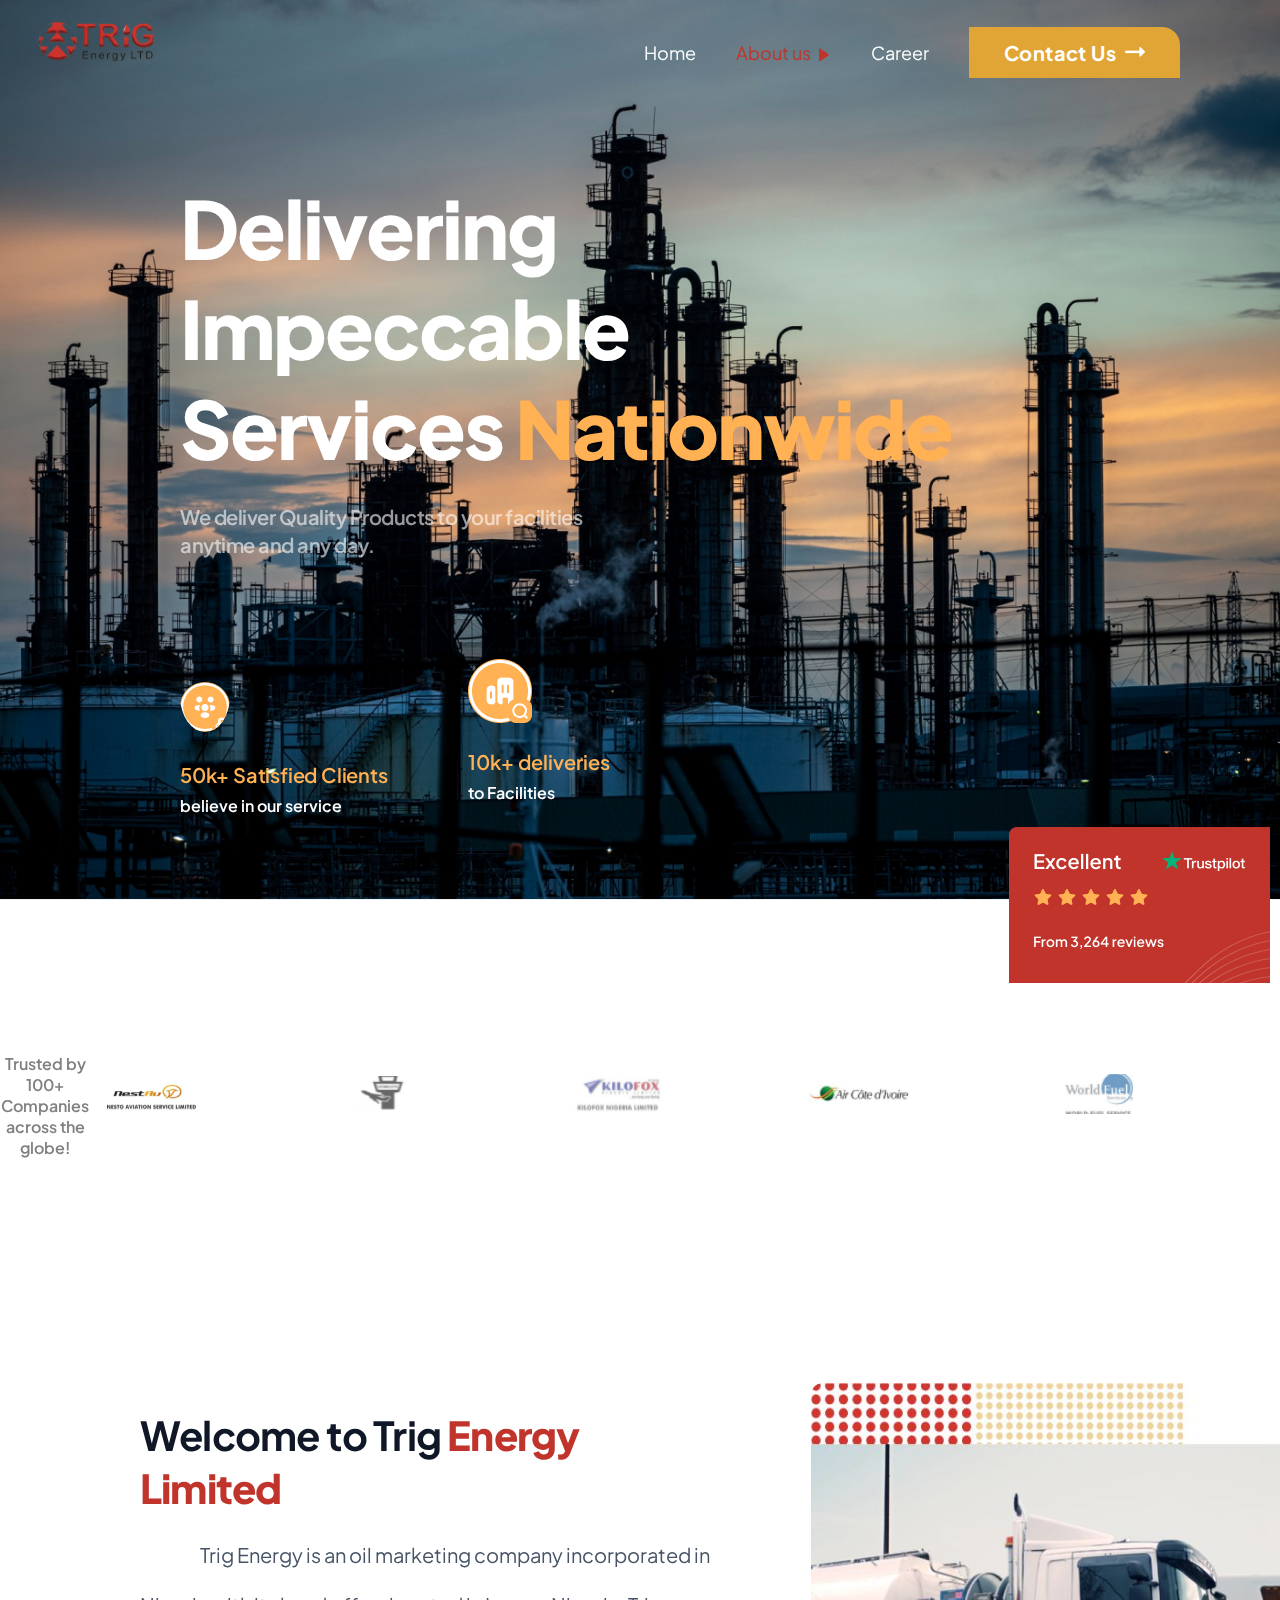
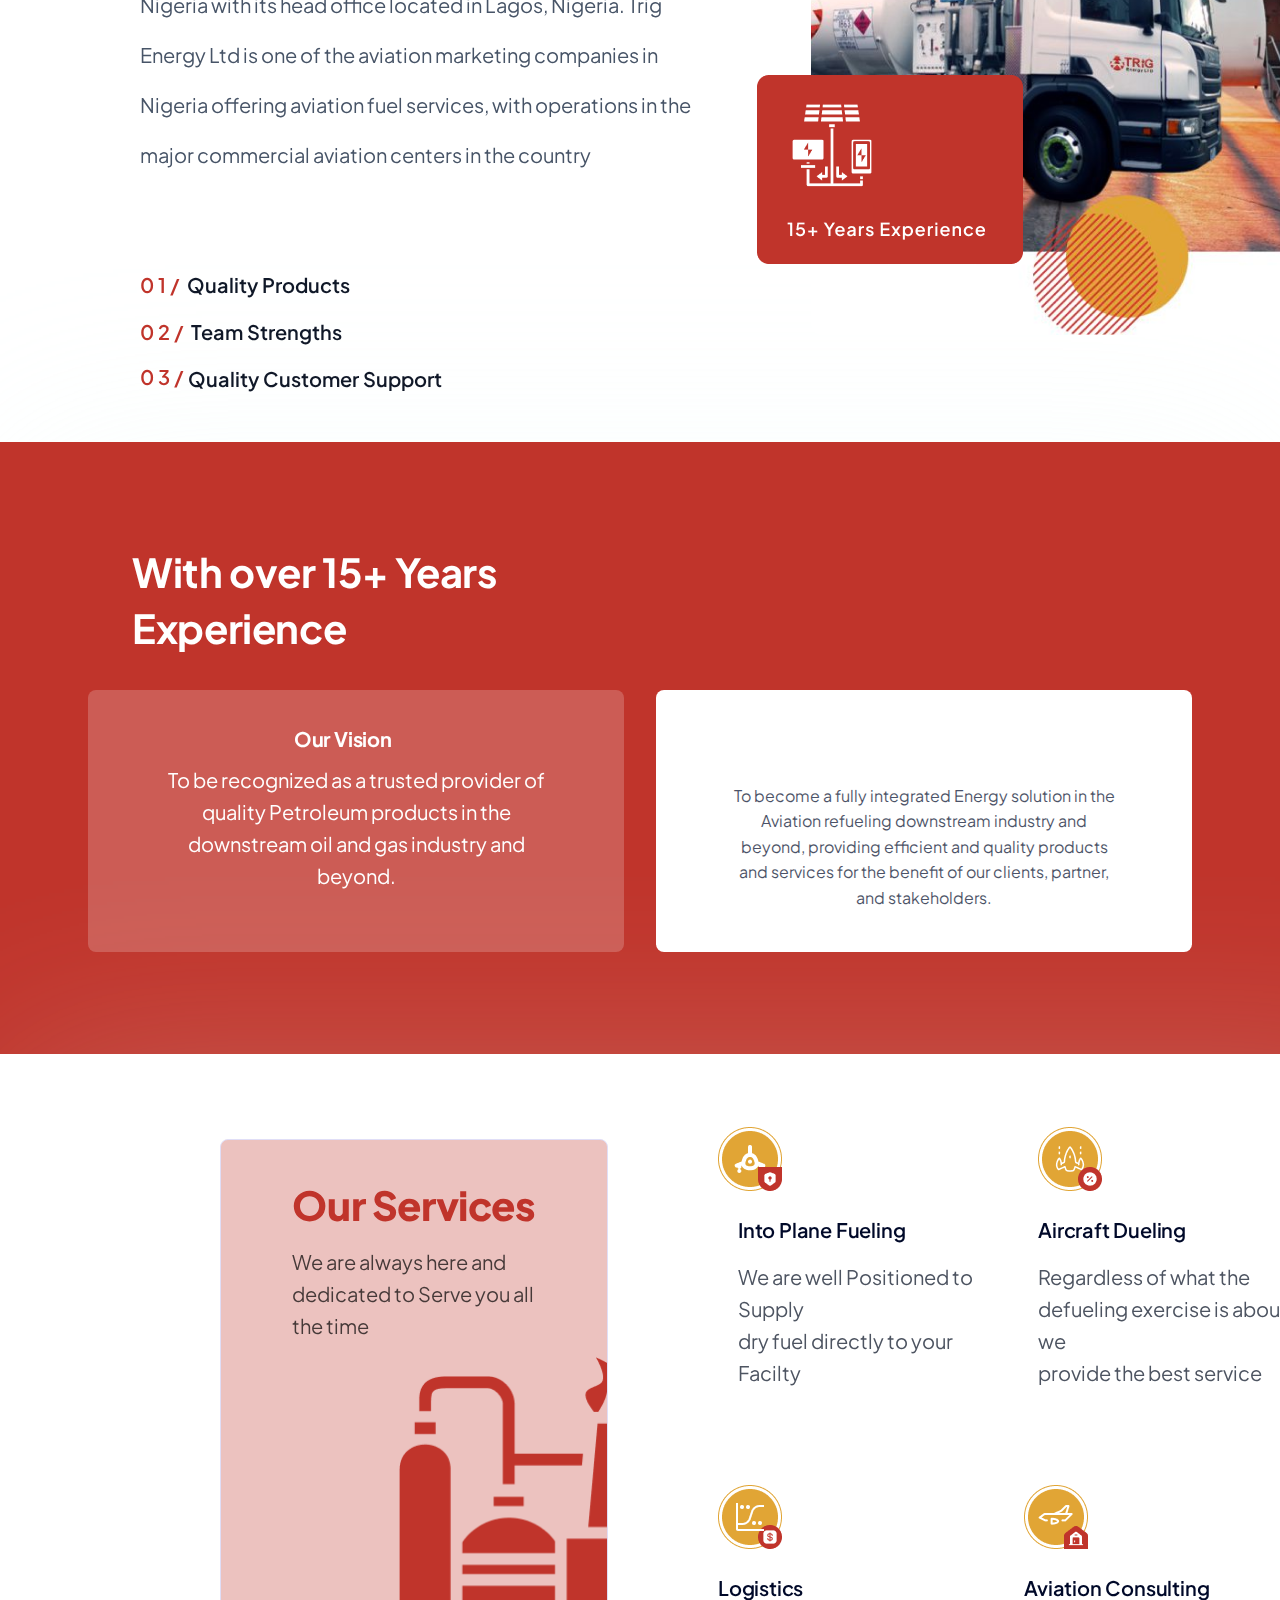
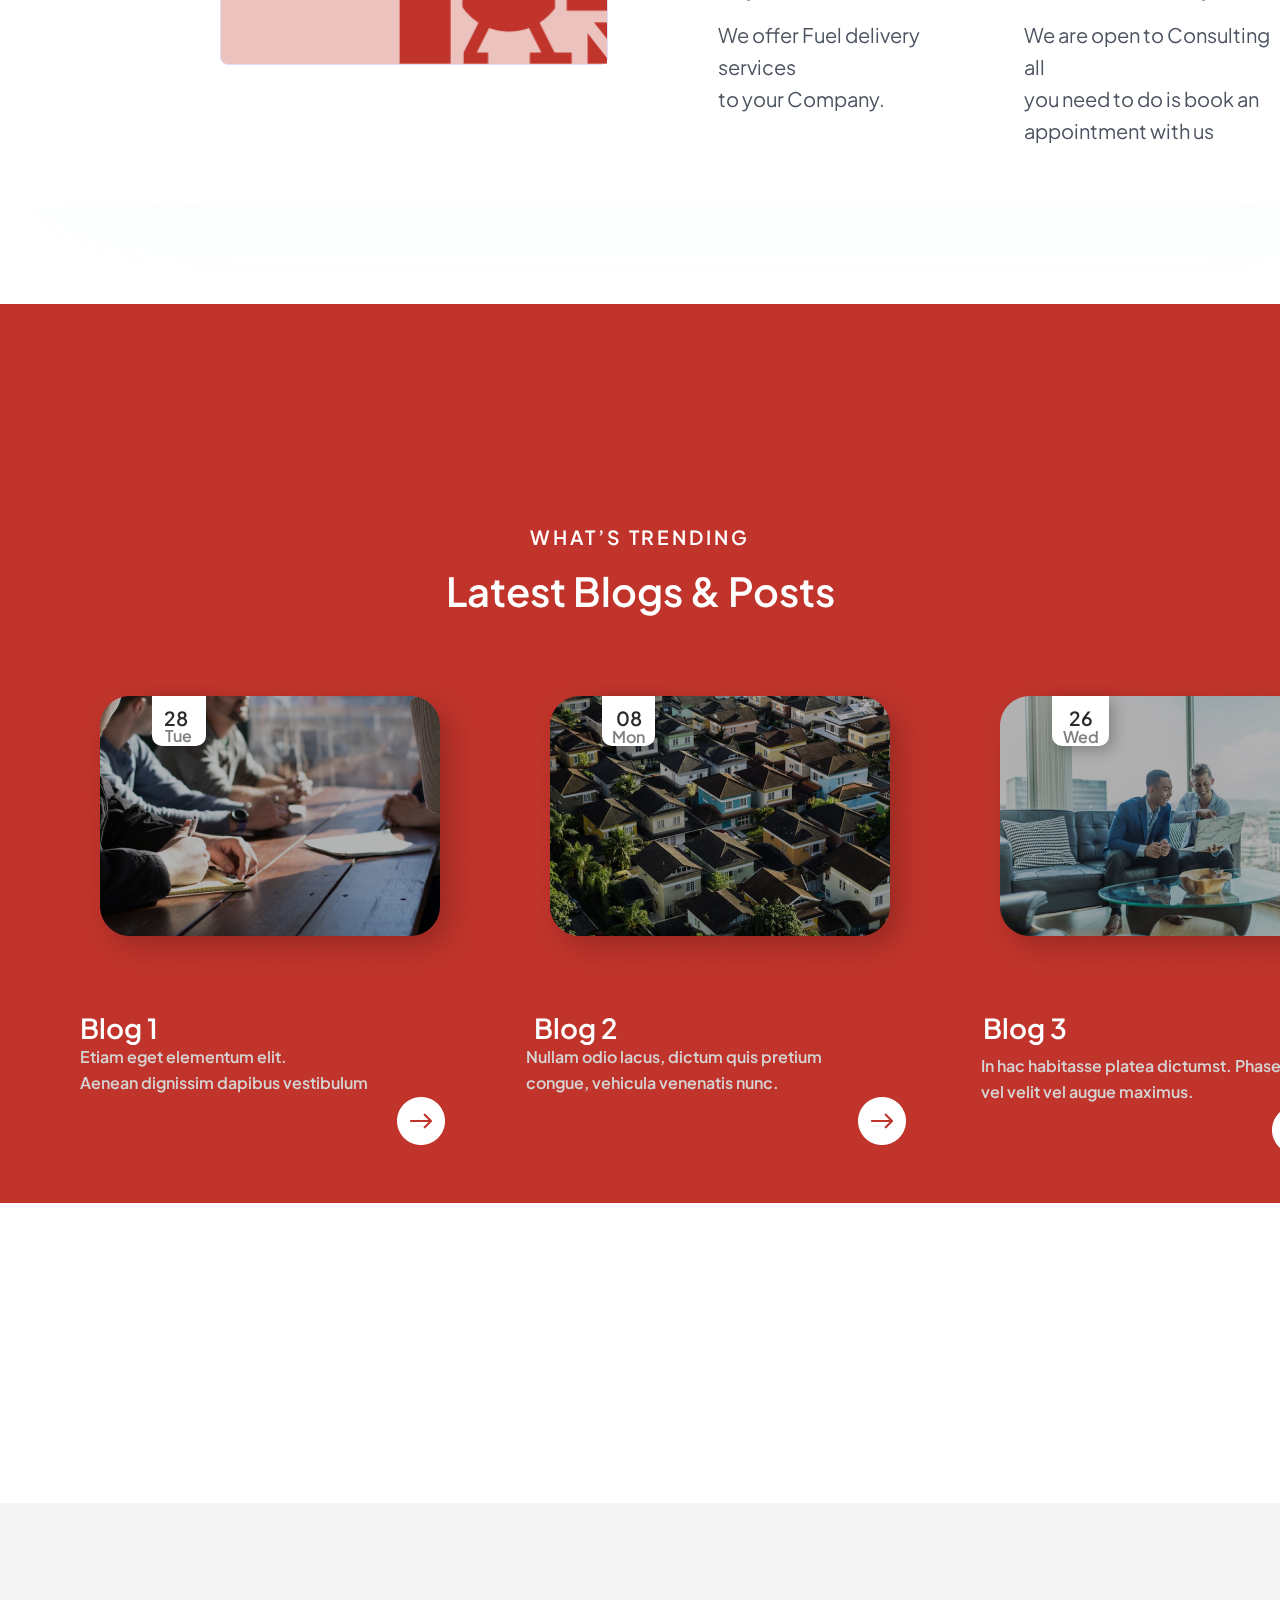
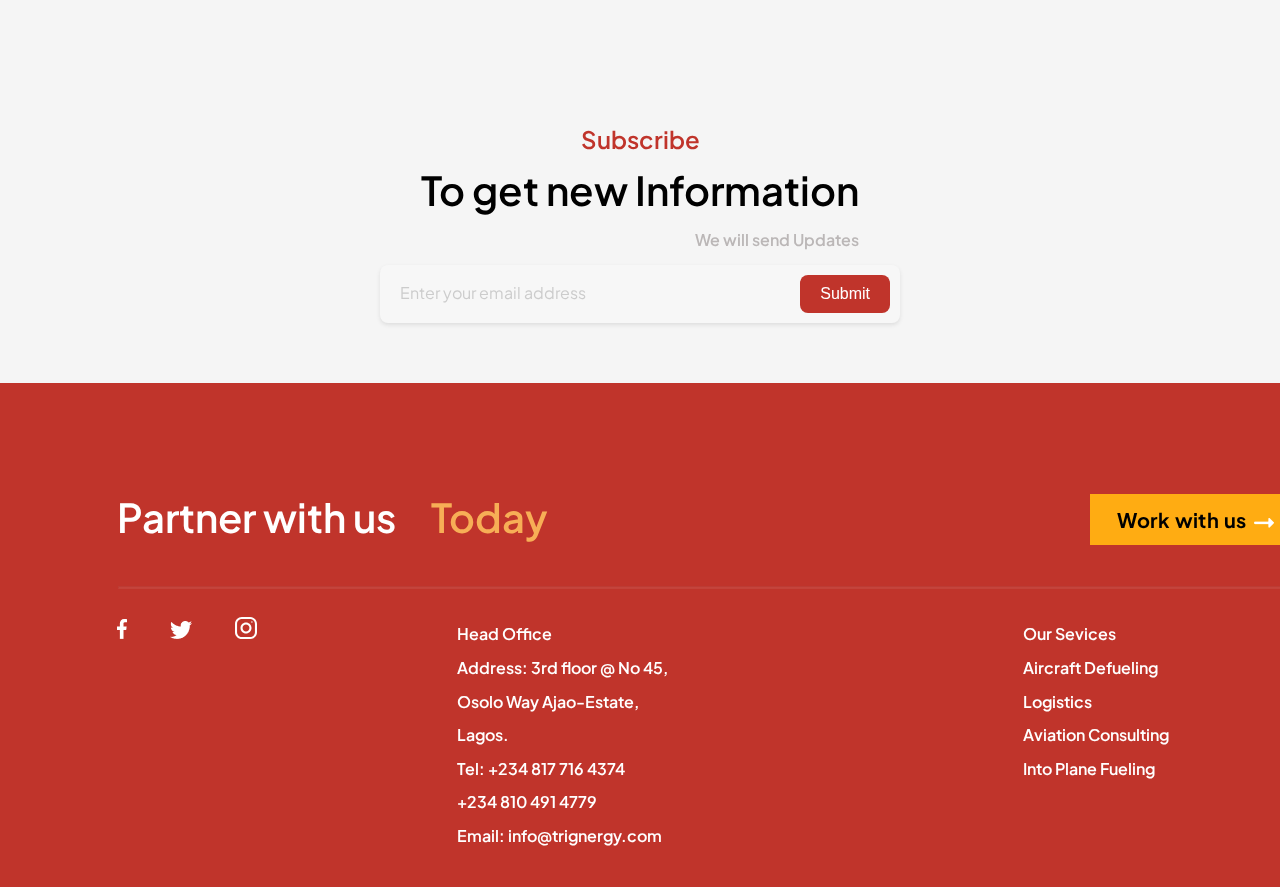
==== commit 5cb3a6aa: "about us arrow modifications" ====
--- a/index.html
+++ b/index.html
@@ -20,7 +20,7 @@
                     <a href="index.html"><li id="nav-link-1" class="homebutton">Home</li></a>
                     <li id="nav-link-2">
                        <a href="aboutus.html"  ><span id="aboutus1" onclick=location.href="#moreaboutusheading">About us</span></a>&nbsp;&nbsp;
-                       <span> <img class="about-us-toggle" src="images/down half arrow.png" alt="Arrow" id="arrow-icon"  ></span>
+                       <span> <img class="about-us-toggle"  src="images\Vectorred.svg" alt="Arrow" id="arrow-icon"  ></span>
                        <ul id="about-us-dropdown">
                         <li><a href="aboutus.html">Who we are</a></li>
                         <li><a href="corporatestatement.html">Corporate statement</a></li>
--- a/style.css
+++ b/style.css
@@ -150,7 +150,7 @@
 #career1{color:#000000}
 #arrow-icon2:active{color:#C0342B}
 #arrow-icon2:hover{color:#FFB154}
-#aboutus,#aboutus1:hover{color: #FFB154;}
+#aboutus1{color: #C0342B;}
 #aboutus,#aboutus1:active{color:#C0342B;}
 .nav-link-3:hover{cursor: pointer;
   color:#FFB154;}
@@ -253,21 +253,31 @@
     background-color: var(--dark-midnight-blue);
 }
 
-#about-us-dropdown.show{display:block;}
-
-#arrow-icon {
-    transition: transform 0.3s ease;
-}
-
-#arrow-icon.rotated {
-    transform: rotate(-90deg);
-}
-
-#arrow-icon2 {
-  transition: transform 0.3s ease;
-}
-
-.rotated{transform: rotate(-90deg);}
+
+
+#nav-link-2:hover #about-us-dropdown {
+  display: block;
+}
+
+.aboutus:hover  #about-us-dropdown{display:block}
+
+.aboutus:hover  #arrow-icon {
+  transform: rotate(90deg);
+  transition: transform 0.5s ease;
+}
+
+#nav-link-2:hover #arrow-icon {
+  transform: rotate(360deg);
+}
+ #arrow-icon2:hover{ transform: rotate(90deg);
+  transition: transform 0.5s ease;}
+
+  .aboutus:hover #arrow-icon2{ transform: rotate(360deg);
+    transition: transform 0.4s ease;}
+
+
+
+#arrow-icon2{transform:rotate(270deg) ;}
 
 
 .numbers{margin-bottom: 83px;
@@ -2308,7 +2318,13 @@
   .hiringbuttons{text-align: center;
   padding-bottom: 60px;}
 
-  .theteam{text-align: center;}
+  .theteam{text-align: center;
+  }
+  #jlc{background-color:#ffffff ;
+  padding-left: 300px;
+  padding-right: 156px;
+}
+
 
   .CO{font-family: 'Plus Jakarta Sans';
     padding-top: 250px;
@@ -2566,11 +2582,16 @@
 
         .environmentcontainer{background-color:#C0342B;
         margin-top: 300px;
-      padding-top: 95px;}
-
-
-
-      .missionandvission{text-align: center;}
+      padding-top: 95px;
+    padding-bottom: 20px;}
+
+
+
+      .missionandvission{text-align: center;
+      display: flex;
+    flex-direction: row;
+  padding-left: 100px;
+padding-bottom: 100px;}
 
 
 .safety first{display: flex;
@@ -2968,4 +2989,357 @@
 .haulageimage{
   padding-top: 300px;
 padding-left: 67px;
-}+}
+
+#al1{margin-left: 100px;}
+.AL{width: 280px;
+height: 386px;
+margin-left: 60px;
+margin-bottom: 20px;
+background-color: #ffffff;}
+
+.staffpicture{padding-top: 30px;}
+
+.staffname{padding-top: 40px;
+  font-family: 'Plus Jakarta Sans';
+    font-weight: 600;
+    font-size: 20px;
+    line-height: 1.5;
+    color: var(--gray-600, #475467);
+}
+.workposition{padding-top: 10px;
+  font-size: 16px;
+  text-align: center;
+  font-weight: 600;
+  font-family: 'Plus Jakarta Sans';
+  color: #C0342B;}
+.additionaltext{padding-top:10px ;
+  font-size: 16px;
+  text-align: center;
+  font-weight: 600;
+  font-family: 'Plus Jakarta Sans';
+  color: #4D5461;
+  word-wrap: break-word;
+}
+.stafficons{padding-top: 20px;}
+.firstrow{display: flex;
+flex-direction:row;}
+
+
+.secondrow{display: flex;
+  flex-direction:row;
+padding-top: 40px;}
+
+
+#arrow-icon{transform: rotate(270deg);}
+div#OPbeginning {
+  background-color: white;
+}
+.button-group {
+  margin-left:383px;
+ width: fit-content;
+  display: flex;
+  justify-content: center;
+  gap: 20px; /* spacing between buttons */
+  opacity: 0.8;
+  padding: 10px;
+  border-radius: 8px;
+  background-color: #f1f3f5;
+}
+
+.category-button {
+  font-family: 'Arial', sans-serif;
+  font-size: 14px;
+  color: #5a6472;
+  padding: 10px 15px;
+  background-color: transparent;
+  border: none;
+  cursor: pointer;
+  border-radius: 8px;
+  transition: background-color 0.3s, color 0.3s;
+}
+
+.category-button.active {
+  background-color: white;
+  color: #323c47;
+  box-shadow: 0 2px 4px rgba(0, 0, 0, 0.1);
+}
+
+.category-button:hover {
+  background-color: #e7ecef;
+}
+
+.category-button:focus {
+  outline: none;
+}
+
+
+
+
+
+
+  /* Container styling for job listings */
+.job-listing {
+  border: 1px solid #e5e7eb;
+  padding: 16px;
+  margin-bottom: 16px;
+  border-radius: 12px;
+position: relative;
+  background-color: white;
+}
+
+/* Category and badge styles */
+.job-category {
+  display: flex;
+
+  align-items: center;
+  margin-bottom: 8px;
+}
+
+.category-title {
+  font-weight: bold;
+  font-size: 14px;
+  color: #d62c3e;
+}
+
+.category-badge1 {
+  padding: 6px 10px ;
+  margin-left:10px ;
+  font-size: 12px;
+  background-color: #eff8ff;
+  color: #175cd3;
+  border-radius: 12px;
+  font-weight: bold;
+justify-self: left;
+   border: solid  #175cd36f 1px;
+}
+
+.category-badge2 {
+  padding: 6px 10px;
+  margin-left: 10px;
+  font-size: 12px;
+  background-color: #edf2f7;
+  color: #c11574;
+  border-radius: 12px;
+  font-weight: bold;
+  border: solid  #ee46bc98 1px;
+
+}
+.category-badge3 {
+  padding: 6px 10px;
+  margin-left: 10px;
+  font-size: 12px;
+  background-color: #dcfce7;
+  color: #15803d;
+  border-radius: 12px;
+  font-weight: bold;
+  border: solid  #15803c3c 1px;}
+
+.category-badge4 {
+  padding: 6px 10px;
+  margin-left: 10px;
+  margin-left: 10px;
+  font-size: 12px;
+  background-color: #edf2f7;
+  color: #d62c3e;
+  border-radius: 12px;
+  font-weight: bold;
+  background-color: #e0e7ff;
+  color: #4338ca;
+  border: solid #4438ca37 1px;
+}
+.category-badge5 {
+  padding: 6px 10px;
+  margin-left: 10px;
+  font-size: 12px;
+  background-color: #edf2f7;
+  color: #d62c3e;
+  border-radius: 12px;
+  font-weight: bold;
+  background-color: #ffedd5;
+  color: #ea580c;
+  border: solid #ea5a0c58 1px;
+}
+.view-job {
+  font-size: 12px;
+  font-weight: bold;
+  color: #d62c3e;
+  text-decoration: none;
+  text-align: left;
+  margin: 0;
+  padding-top: 20px;
+  padding-right: 20px;
+  position: absolute; 
+  top: 0; 
+  right: 0; 
+  display: flex;
+  flex-direction: row;
+
+}
+.viewjobarrow{color: #d62c3e;}
+
+.view-job span {
+  font-size: 10px;
+}
+
+
+.job-title {
+  font-size: 20px;
+  font-weight: bold;
+  color: #111827;
+  margin: 0 0 4px;
+  width: 618px;
+  height: 28px;
+}
+
+.job-description {
+  color: #6b7280;
+  font-size: 14px;
+  margin-bottom: 8px;
+  text-align: left;
+}
+
+.job-meta {
+  display: flex;
+  gap: 10px;
+}
+
+.job-meta span {
+  font-size: 14px;
+  color: #6b7280;
+  display: flex;
+  align-items: center;
+  padding-top: 8px;
+
+}
+
+.rem{display: flex;
+flex-direction: row;}
+
+.full{display: flex;
+  flex-direction: row;
+padding-left: 57px;}
+
+.fullimg{padding-right: 10px;}
+.remimg{padding-right: 10px;}
+
+
+
+
+.job-listing{    margin-right: 246px;
+}
+
+
+.job-listings-container {background-color:#ffffff;
+  padding-top: 70px;
+  max-width: 1200px;
+  margin: 0 auto;
+  padding-bottom: 17px;
+}
+
+
+
+.job-title{display: flex;
+flex-direction: row;
+width: 618px;
+height: 28px;}
+
+
+
+
+
+
+.vision-container2{
+  background-color: #ffffff; 
+  width: 536px;
+  height:541px;
+  padding: 20px;
+  border-radius: 10px;
+  margin-left: 50px;
+  text-align: left;
+}
+
+#ourvisionheading2{ margin-left: 36px;
+  padding-top: 26px;
+  font-family: 'Plus Jakarta Sans', sans-serif;
+    font-weight: 600;
+    font-size: 20px;
+    line-height: 1.5;
+    color: #000;
+
+}
+
+
+.ourvisionul2{color:#000000;
+  list-style-type: disc;
+  margin-left: 20px;
+}
+.fullstop2{padding-right: 15px;
+  color:#000000;
+padding-bottom: 57px;}
+
+
+.fullstop1a{padding-bottom: 38px;
+  color: #000000;
+padding-right: 14px;}
+#v2{color: #000000;
+  margin-bottom: 15px;
+  line-height: 1.6;
+  font-weight: 600;
+}
+
+
+.vision-container {
+  background-color: #d94f3d;
+  color: white;
+  width: 536px;
+  height:541px;
+  padding: 20px;
+  border-radius: 10px;
+  margin-left: 50px;
+  text-align: left;
+}
+
+
+
+.icon {
+  width: 50px;
+  height: 50px;
+  border-radius: 50%;
+  padding-top: 23px;
+}
+
+
+#ourvisionheading{ margin-left: 36px;
+  padding-top: 26px;
+  font-family: 'Plus Jakarta Sans', sans-serif;
+    font-weight: 600;
+    font-size: 20px;
+    line-height: 1.5;
+    color: #ffffff;
+
+}
+
+ .ourvisionul {
+  list-style-type: disc;
+  margin-left: 20px;
+}
+.fullstop{padding-right: 15px;
+padding-bottom: 57px;}
+
+
+.fullstop1{padding-bottom: 38px;
+padding-right: 14px;}
+#v1 {
+  margin-bottom: 15px;
+  line-height: 1.6;
+font-weight: 600;}
+
+
+.iconandtitle{display: flex;
+flex-direction: row;}
+
+
+
+
+
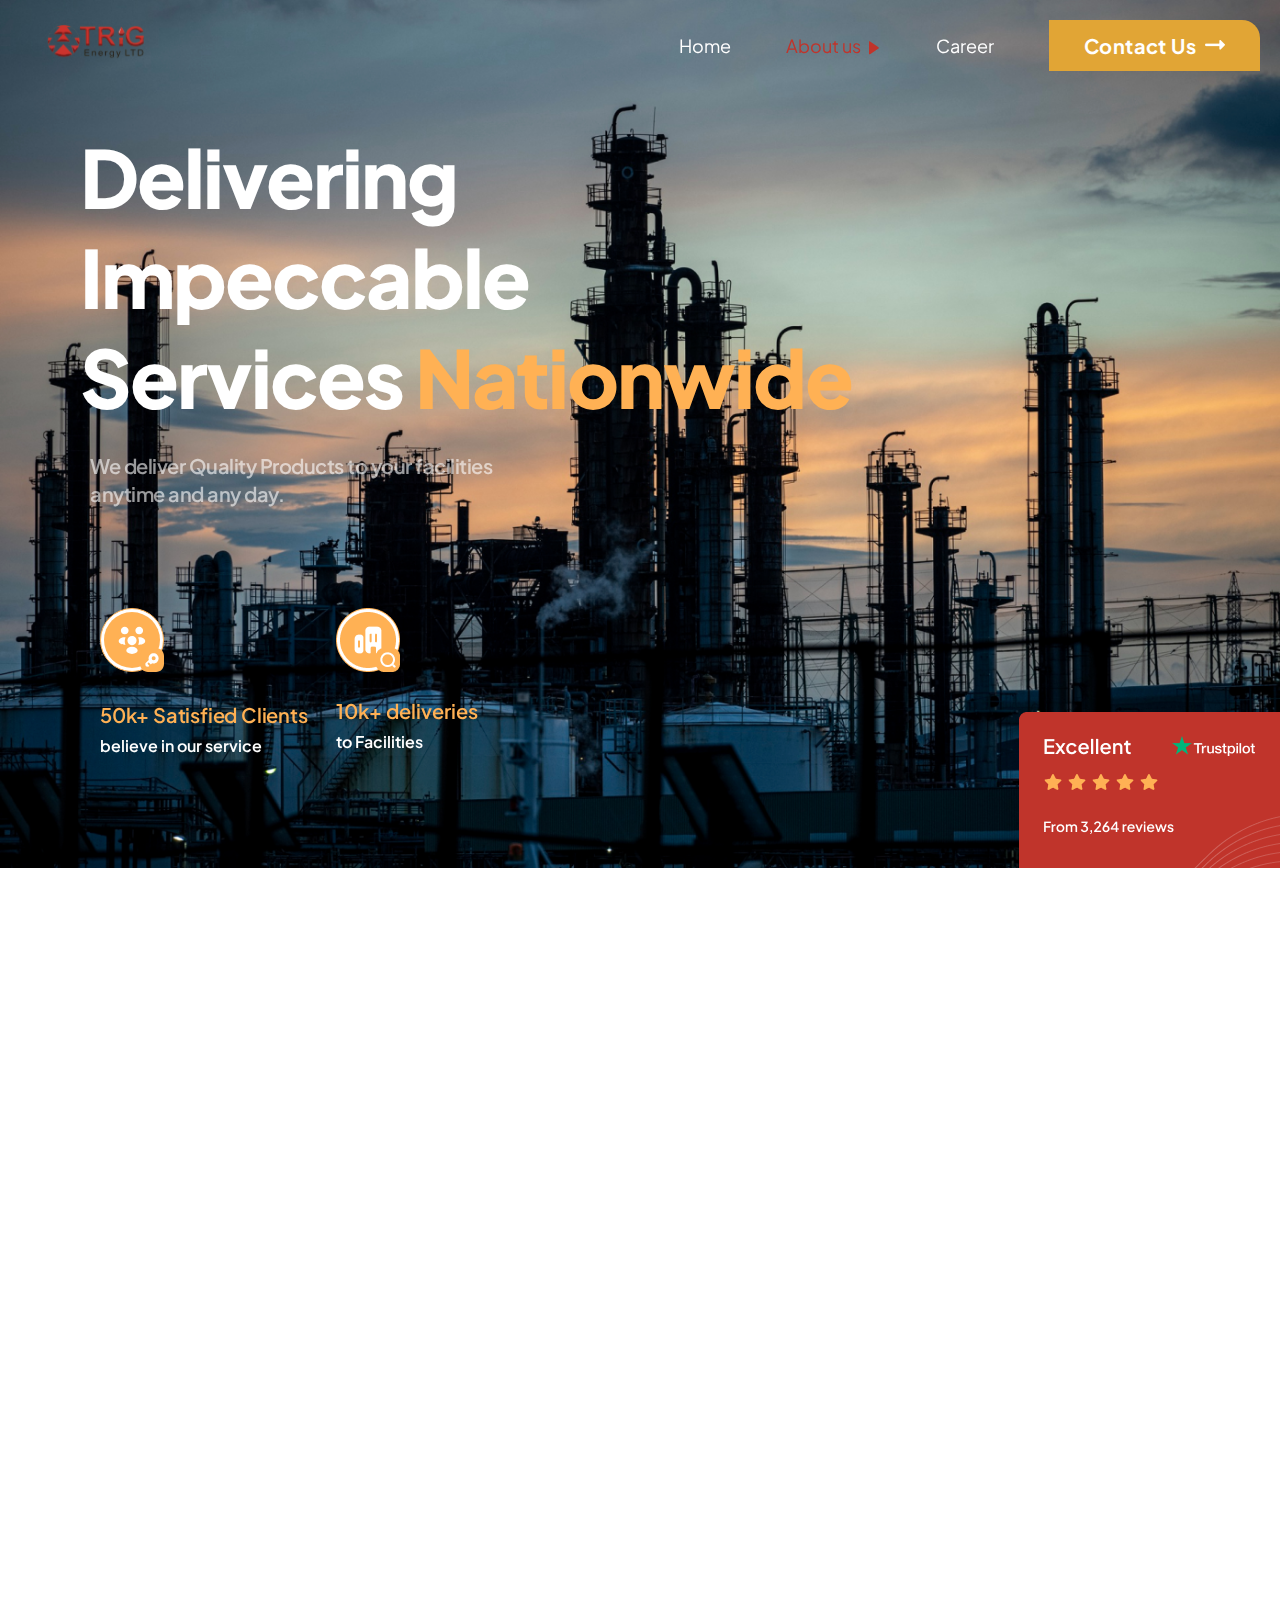
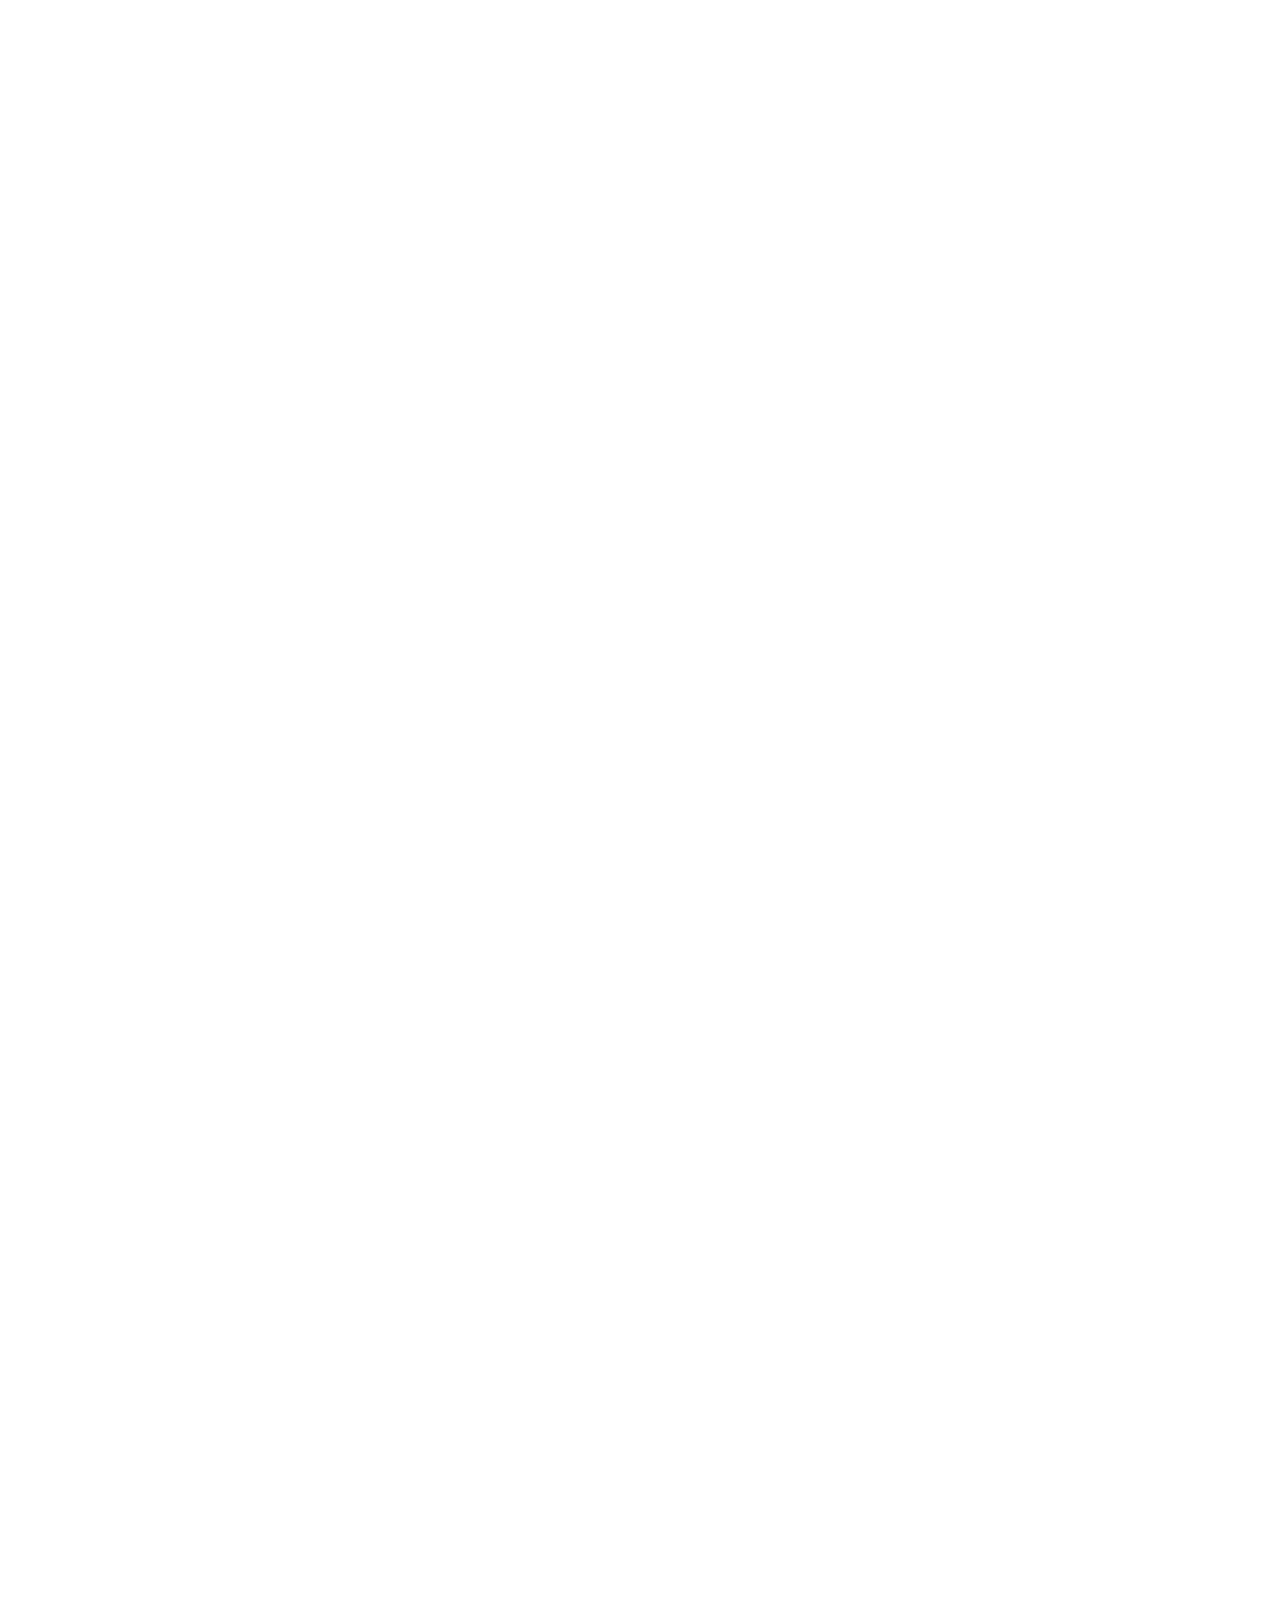
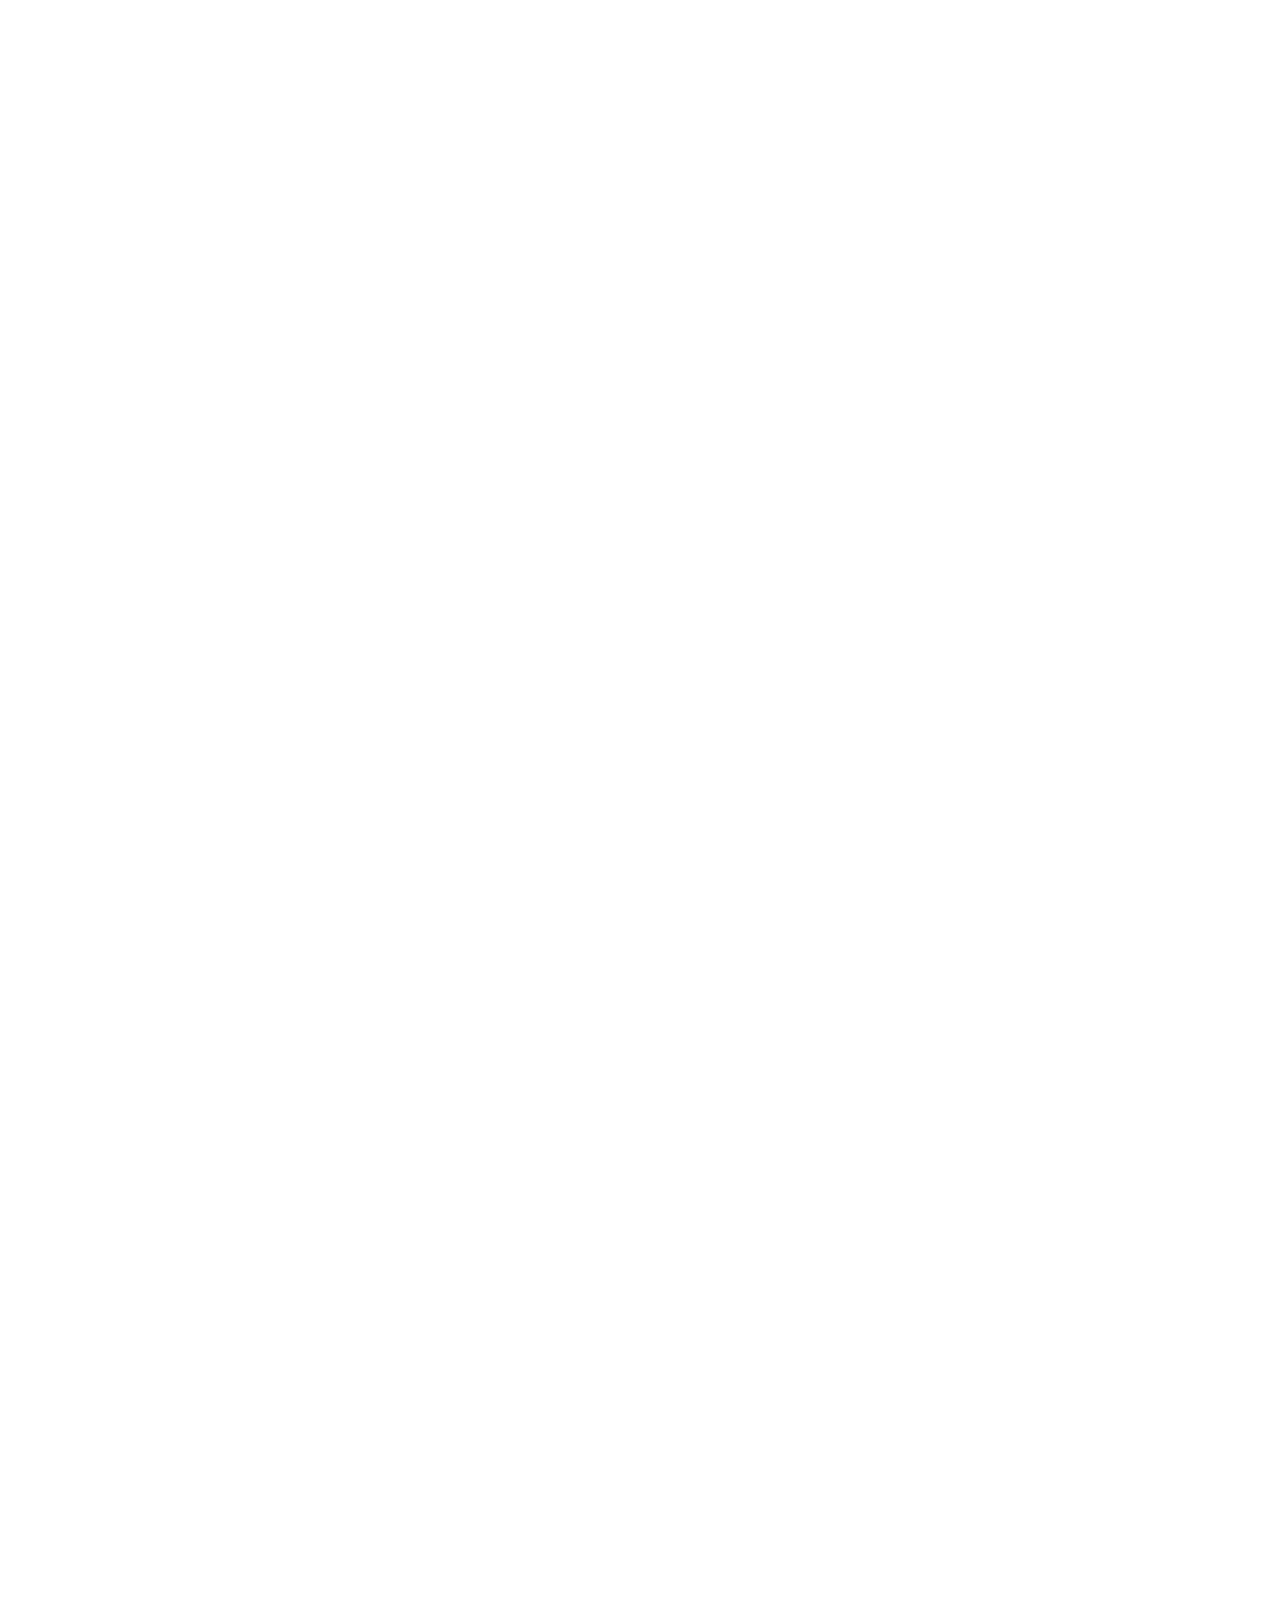
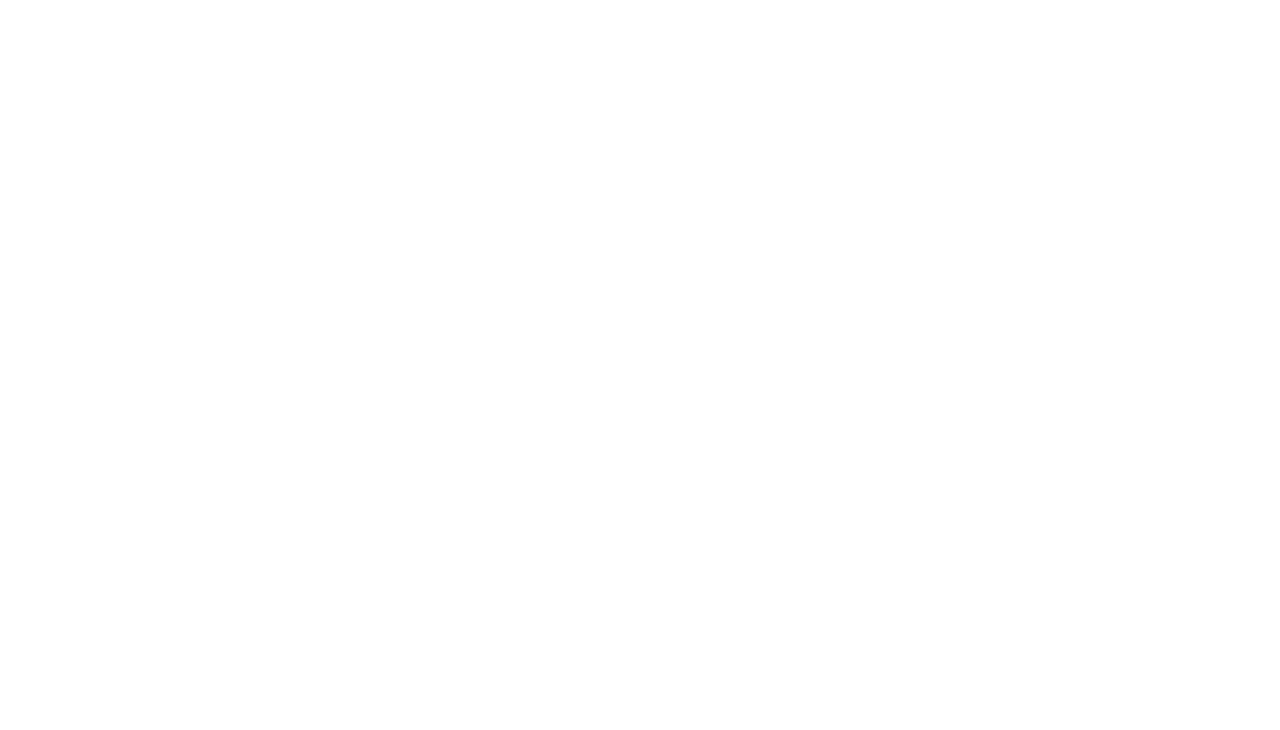
==== commit 030db49c: "page responsiveness upgrade 1" ====
--- a/index.html
+++ b/index.html
@@ -41,8 +41,8 @@
             </div>
             <div id="attributes">
                 <div class="numbers">
-                    <div class="renters">
-                      <img class="icon" src="images/50k satisfied customer.svg" alt="50k Satisfied Clients" />
+                    <div id="renters">
+                      <img class="icon50k" src="images/50k satisfied customer.svg" alt="50k Satisfied Clients" />
                       <div class="numbers-1">
                         <div class="ksatisfied-clients">
                           50k+ Satisfied Clients
--- a/style.css
+++ b/style.css
@@ -40,24 +40,23 @@
     height: 100%;
     width: 100%;
     font-family: 'Plus Jakarta Sans', sans-serif;
-    
-}
-
-.container {
-    background: url("images/beiginning wallpaper.png") no-repeat center center;
+     overflow-x: hidden;
+}
+
+  .container {
+    background: url("images/beiginning wallpaper.png") no-repeat center;
     background-size: cover;
     background-attachment: fixed;
-    height: 982.5px;
-    width: 100vw;
+    width: 100%;
     display: flex;
     flex-direction: column;
     align-items: flex-start;
-    padding: 27px 40px; /* Reduced padding to allow for more control */
+    padding: 27px 40px;
     box-sizing: border-box;
     position: relative;
     opacity: 1.0;
-    overflow: hidden;
-}
+    overflow: hidden;}
+
 
 .container::before {
     content: "";
@@ -83,16 +82,17 @@
     z-index: 1;
     pointer-events: none;
 }
-
 .trig-logo {
-    background: url("images/logo Desktop2.svg") no-repeat center center;
-    width: 150px;
-    height: 40.8px;
-    position: absolute;
-    top: 20px;
-    left: 20px;
-    z-index: 2;
-}
+  background: url("images/logo Desktop2.svg") no-repeat center center;
+  background-size: contain;
+  width: 150px;
+  height: 40.8px;
+  position: absolute;
+  top: 20px;
+  left: 20px;
+  z-index: 2; 
+}
+
 
 .nav-bar {
     display: flex;
@@ -103,12 +103,22 @@
    margin-bottom: 20px;
 }
 
-#ullist {font-size: 18px;
-    list-style: none;
-    display: flex;
-    margin: 0;
-    padding: 0;
-}
+#ullist {
+  font-size: 18px;
+  list-style: none;
+  display: flex;
+  flex-direction: row;
+  margin: 0;
+  padding: 0;
+  position: absolute;
+  top: 20px;
+  right: 20px;
+  z-index: 3;
+  gap: 20px;
+}
+
+
+
 .homebutton{color:#000000}
 
 li {
@@ -156,8 +166,9 @@
   color:#FFB154;}
   #career:hover{color: #FFB154;}
   #career:active{color:#C0342B}
-.homepage-header {
-    font-size: 80px;
+
+  .homepage-header {
+    font-size: 80px; 
     line-height: 1.25;
     letter-spacing: -2px;
     font-weight: 800;
@@ -166,7 +177,7 @@
     margin-bottom: 15px;
     z-index: 2;
     position: relative;
-    padding-left: 140px; /* Ensuring left padding */
+    padding-left: 40px; /* Default padding for larger screens */
 }
 
 .Nationwide {
@@ -184,7 +195,7 @@
     margin-top: 10px;
     z-index: 2;
     position: relative;
-    padding-left: 140px; 
+    padding-left: 50px; 
 }
 
 
@@ -203,11 +214,21 @@
 
 
 ul #nav-link-1{color: #FFFFFF;}
+
 #ullist {
-    list-style: none;
-    display: flex;
-    margin: 0;
-    padding: 0;}
+  font-size: 18px;
+  list-style: none;
+  display: flex;
+  flex-direction: row;
+  margin: 0;
+  padding: 0;
+  position: absolute;
+  top: 20px;
+  right: 20px;
+  z-index: 3; /* Set higher z-index to keep it on top of the logo */
+  gap: 15px;
+}
+
 
     #ullist li {
         margin-left: 40px;
@@ -288,9 +309,10 @@
 .renters{margin-right: 80.4px;
 display: flex;
 flex-direction: column;
-box-sizing: border-box;}
-
-.icon{margin-bottom: 24px;
+box-sizing: border-box;
+padding-left: 31px;}
+
+.icon50k{margin-bottom: 24px;
 align-self:flex-start;
 width: 64px;
 height: 64px;
@@ -324,6 +346,7 @@
 .properties{display: flex;
 flex-direction: column;
 box-sizing: border-box;
+padding-left: 28px;
 }
 
 .icon-3{margin-bottom: 24px;
@@ -354,16 +377,17 @@
 color: #FFFFFF;}
 
 
-.renters{
+#renters{
     opacity: 1;
-padding-left: 140px;
+padding-left: 60px;
 display: block;}
 
 #attributes{padding-top: 100px;
     position: relative;
-z-index: 2;}
+z-index: 2;
+display: flex;}
 .Trustpilot{
-    padding-right: 10px;
+
     padding-left: 20px;
     position: absolute;
     right: 0;
@@ -448,14 +472,25 @@
     color: var(--text-colour-3, #808080);
     text-align: center;
   }
-  .container-4{ display: flex; 
-    justify-content: center; /* Centers the images horizontally */
-    align-items: center; /* Centers the images vertically */
-    gap: 100px; /* Optional: Adds space between the images */
+  
+  .container-4 {
+    display: flex;
+    justify-content: center;
+    align-items: center;
+    gap: 80px; 
     padding-left: 0;
-    
-}
-
+    padding-right: 0; 
+}
+
+
+@media (max-width: 768px) {
+  .container-4 {
+      flex-direction: row; 
+      gap: 40px; 
+      padding-left: 20px; 
+      padding-right: 20px;
+  }
+}
 
 ::-webkit-scrollbar {
     display: none;
@@ -2359,8 +2394,9 @@
 
 .cont1 {padding-top:60px;}
 .trust{display: flex;
-flex-direction: row;
-padding-bottom: 50px;}
+flex-direction: column;
+padding-bottom: 50px;
+width: 100%;}
 
 .trustheading{font-family: 'Plus Jakarta Sans';
   padding-top: 25px;
